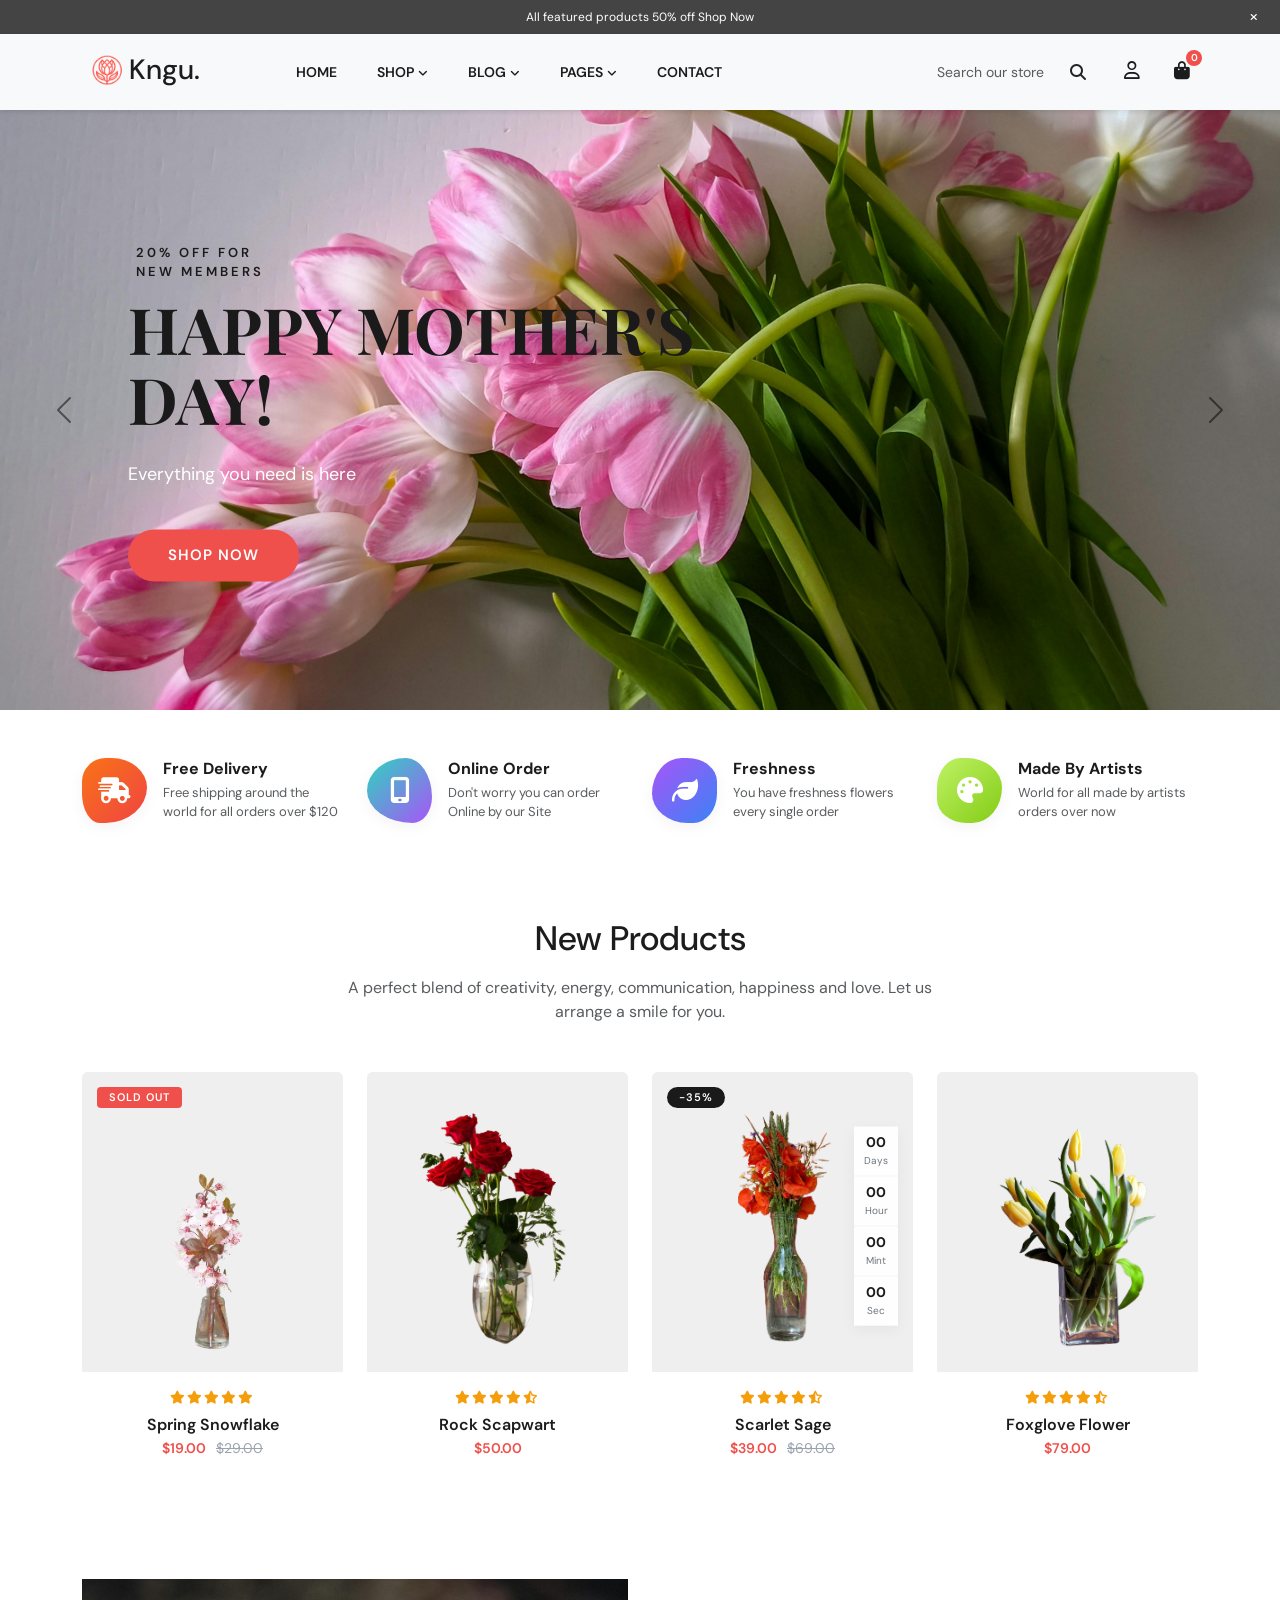
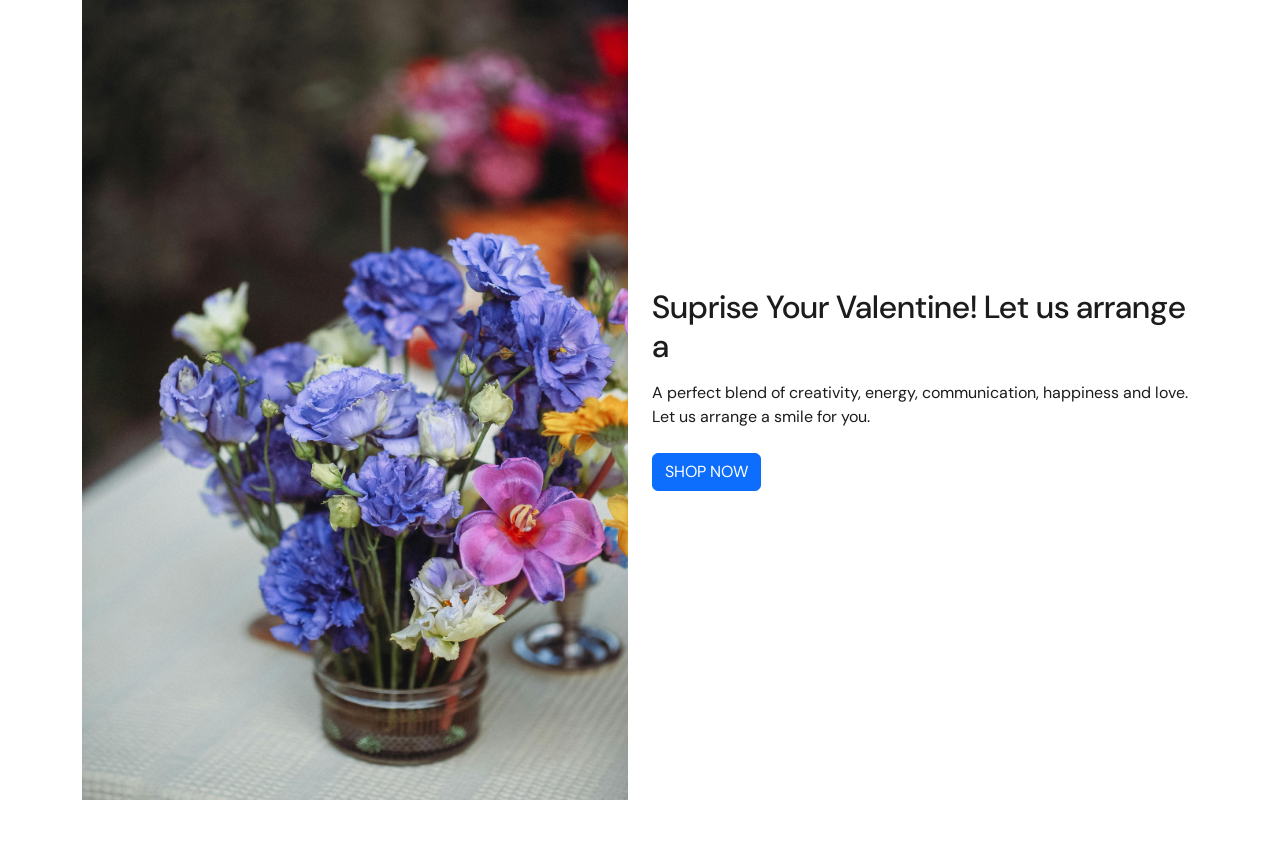
==== index.html @ f8b594eb "Initial commit - Web Dev Internship Task" ====
<!DOCTYPE html>
<html lang="en">
<head>
    <meta charset="UTF-8">
    <meta name="viewport" content="width=device-width, initial-scale=1.0">
    <title>KNGU - Flower Shop</title>
    <link rel="icon" href="images/logo.png" type="image/png"/>
    <link href="https://cdn.jsdelivr.net/npm/bootstrap@5.3.2/dist/css/bootstrap.min.css" rel="stylesheet"/>
    <link href="https://cdnjs.cloudflare.com/ajax/libs/font-awesome/6.5.0/css/all.min.css" rel="stylesheet"/>
    <link href="https://fonts.googleapis.com/css2?family=Playfair+Display:ital,wght@0,400;0,600;0,700;1,400&family=DM+Sans:wght@300;400;500&display=swap" rel="stylesheet"/>
    <link rel="stylesheet" href="style.css"/>
</head>
<body data-bs-spy="scroll" data-bs-target=".navbar" data-bs-offset="50">
    <div id="banner"  class="banner d-flex align-items-center justify-content-center position-relative px-4 py-2">
        <span class="text-white">All featured products 50% off Shop Now</span>
        <button type="button" id="closeBannerBtn" class="btn d-flex align-items-center justify-content-center p-0 position-absolute end-0 me-3 border-0 rounded-circle">
            <i class="fas fa-xmark text-white"></i>
        </button>
    </div>

    <nav class="navbar navbar-expand-lg navbar-light bg-light sticky-top">
        <div class="container">
            <a class="navbar-brand" href="#">
                <img src="images/logo.png" alt="Kngu Logo" class="d-inline-block align-text-center">
                Kngu.
            </a>
            <button type="button" class="navbar-toggler" data-bs-toggle="collapse" data-bs-target="#navbarNav" aria-controls="navbarNav" aria-expanded="false" aria-label="Toggle navigation">
                <span class="navbar-toggler-icon"></span>
            </button>
            <div class="collapse navbar-collapse" id="navbarNav">
                <ul class="navbar-nav ms-auto ms-lg-5 ps-lg-4 gap-4">
                    <li class="nav-item ">
                        <a class="nav-link active" href="#home">Home</a>
                    </li>
                    <li class="nav-item dropdown">
                        <a class="nav-link dropdown-toggle" data-bs-toggle="dropdown" href="#shop">Shop<i class="fas fa-angle-down ms-1"></i></a>
                        <ul class="dropdown-menu">
                            <li><a class="dropdown-item" href="#shop">All Products</a></li>
                            <li><a class="dropdown-item" href="#shop">New Arrivals</a></li>
                            <li><a class="dropdown-item" href="#shop">Bouquets</a></li>
                        </ul>
                    </li>
                    <li class="nav-item dropdown">
                        <a class="nav-link dropdown-toggle" data-bs-toggle="dropdown" href="#blog">Blog<i class="fas fa-angle-down ms-1"></i></a>
                        <ul class="dropdown-menu">
                            <li><a class="dropdown-item" href="#blog">All Posts</a></li>
                            <li><a class="dropdown-item" href="#blog">Old post</a></li>
                            <li><a class="dropdown-item" href="#blog">Featured Post</a></li>
                        </ul>
                    </li>
                    <li class="nav-item dropdown">
                        <a class="nav-link dropdown-toggle" data-bs-toggle="dropdown" href="#pages">Pages<i class="fas fa-angle-down ms-1"></i></a>
                        <ul class="dropdown-menu">
                            <li><a class="dropdown-item" href="#pages">All Pages</a></li>
                            <li><a class="dropdown-item" href="#pages">New Pages</a></li>
                            <li><a class="dropdown-item" href="#pages">Best Pages</a></li>
                        </ul>
                    </li>
                    <li class="nav-item">
                        <a class="nav-link" href="#contact">Contact</a>
                    </li>
                </ul>
          
                <ul class="navbar-nav ms-auto d-none d-lg-flex flex-row justify-content-end gap-2">
                    <div class="input-group search-bar">
                        <input type="text" class="form-control form-control-sm bg-light border-0" placeholder="Search our store" aria-label="Search our store" aria-describedby="searchButton">
                        <span class="input-group-text bg-none border-0" id="searchButton">
                            <i class="fas fa-search"></i>
                        </span>
                    </div>
                    <li class="nav-icon">
                        <a class="nav-link" href="#account"><i class="far fa-user"></i></a>
                    </li>
                    <li class="nav-icon">
                        <a class="nav-link" href="#cart"><i class="fas fa-shopping-bag"></i><span class="cart-badge">0</span></a>
                    </li>
                </ul>
            </div>
        </div>
    </nav>

    <section id="home" class="home-section">
        <div class="carousel slide carousel-fade carousel-dark" id="carousel" data-bs-ride="carousel" data-bs-interval="500">
            <div class="carousel-inner bg-dark">
                <div class="carousel-item active">
                    <img src="images/image 01.jpg" class="d-block w-100 carousel-img" alt="Home Image 1">
                    <div class="carousel-caption">
                        <span class="badge mb-2">20% off For <br> New Members</span>
                        <h5>HAPPY MOTHER'S DAY!</h5>
                        <p>Everything you need is here</p>
                        <a href="#shop" class="btn btn-primary">SHOP NOW</a>
                    </div>
                </div>
                <div class="carousel-item">
                    <img src="images/image 02.jpg" class="d-block w-100 carousel-img" alt="Home Image 2">
                    <div class="carousel-caption">
                        <span class="badge mb-2">20% off For <br> New Members</span>
                        <h5>HAPPY MOTHER'S DAY!</h5>
                        <p>Everything you need is here</p>
                        <a href="#shop" class="btn btn-primary">SHOP NOW</a>
                    </div>
                </div>
                <div class="carousel-item">
                    <img src="images/image 02.jpg" class="d-block w-100 carousel-img" alt="Home Image 3">
                    <div class="carousel-caption">
                        <span class="badge mb-2">20% off For <br> New Members</span>
                        <h5>HAPPY MOTHER'S DAY!</h5>
                        <p>Everything you need is here</p>
                        <a href="#shop" class="btn btn-primary">SHOP NOW</a>
                    </div>
                </div>
                <div class="carousel-item">
                    <img src="images/image 03.jpg" class="d-block w-100 carousel-img" alt="Home Image 4">
                    <div class="carousel-caption">
                        <span class="badge mb-2">20% off For <br> New Members</span>
                        <h5>HAPPY MOTHER'S DAY!</h5>
                        <p>Everything you need is here</p>
                        <a href="#shop" class="btn btn-primary">SHOP NOW</a>
                    </div>
                </div>

                <button class="carousel-control-prev" type="button" data-bs-target="#carousel" data-bs-slide="prev">
                    <span class="carousel-control-prev-icon"></span>
                </button>
                <button class="carousel-control-next" type="button" data-bs-target="#carousel" data-bs-slide="next">
                    <span class="carousel-control-next-icon"></span>
                </button>
            </div>
        </div>
    </section>

    <section class="feature bg-white">
        <div class="container py-5">
            <div class="row g-4">
                <div class="col-md-3 d-flex align-items-center gap-3">
                    <div class="feature-icon icon-1">
                        <i class="fa-solid fa-truck-fast"></i>
                    </div>
                    <div>
                        <h6 class="feature-title mb-1 fw-bold dark-text">Free Delivery</h6>
                        <p class="feature-description mb-0 text-muted" style="font-size: 13px;">Free shipping around the<br>world for all orders over $120</p>
                    </div>
                </div>

                <div class="col-md-3 d-flex align-items-center gap-3">
                    <div class="feature-icon icon-2">
                        <i class="fa-solid fa-mobile-screen-button"></i>
                    </div>
                    <div>
                        <h6 class="feature-title mb-1 fw-bold dark-text">Online Order</h6>
                        <p class="feature-description mb-0 text-muted" style="font-size: 13px;">Don't worry you can order<br>Online by our Site</p>
                    </div>
                </div>

                <div class="col-md-3 d-flex align-items-center gap-3">
                    <div class="feature-icon icon-3">
                        <i class="fa-solid fa-leaf"></i>
                    </div>
                    <div>
                        <h6 class="feature-title mb-1 fw-bold dark-text">Freshness</h6>
                        <p class="feature-description mb-0 text-muted" style="font-size: 13px;">You have freshness flowers<br>every single order</p>
                    </div>
                </div>

                <div class="col-md-3 d-flex align-items-center gap-3">
                    <div class="feature-icon icon-4">
                        <i class="fa-solid fa-palette"></i>
                    </div>
                    <div>
                        <h6 class="feature-title mb-1 fw-bold dark-text">Made By Artists</h6>
                        <p class="feature-description mb-0 text-muted" style="font-size: 13px;">World for all made by artists<br>orders over now</p>
                    </div>
                </div>
            </div>
        </div>
    </section>

    <section class="poducts bg-white">
        <div class="container py-5">
            <div class="text-center mb-5">
                <h2 class="product-title mb-3">New Products</h2>
                <p class="product-description mb-0 text-muted mx-auto">A perfect blend of creativity, energy, communication, happiness and love. Let us<br> arrange a smile for you.</p>
            </div>

            <div class="row g-4">
                <div class="col-sm-6 col-md-4 col-lg-3">
                    <div class="card product-card border-0">
                        <span class="badge product-badge">Sold Out</span>
                        <img src="images/product 01.png" class="card-img-top" alt="Product 1">
                        <div class="card-body p-3">
                            <div class="stars">
                                <i class="fas fa-star"></i><i class="fas fa-star"></i><i class="fas fa-star"></i><i class="fas fa-star"></i><i class="fas fa-star"></i>
                            </div>
                            <h5 class="card-title mb-1">Spring Snowflake</h5>
                            <p class="card-text mb-2 text-muted">$19.00<span class="old-price">$29.00</span></p>
                        </div>
                    </div>
                </div>

                <div class="col-sm-6 col-md-4 col-lg-3">
                    <div class="card product-card border-0">
                        <img src="images/product 02.png" class="card-img-top" alt="Product 2">
                        <div class="card-body p-3">
                            <div class="stars">
                                <i class="fas fa-star"></i><i class="fas fa-star"></i><i class="fas fa-star"></i><i class="fas fa-star"></i><i class="fas fa-star-half-alt"></i>
                            </div>
                            <h5 class="card-title mb-1">Rock Scapwart</h5>
                            <p class="card-text mb-2 text-muted">$50.00</p> 
                        </div>
                    </div>
                </div>

                <div class="col-sm-6 col-md-4 col-lg-3">
                    <div class="card product-card border-0">
                        <span class="badge product-badge pill-badge bg-dark">-35%</span>
                        <img src="images/product 03.png" class="card-img-top" alt="Product 3">
                        <div class="countdown-timer">
                            <div class="time-box">
                                <span class="time-val">00</span>
                                <span class="time-label">Days</span>
                            </div>
                            <div class="time-box">
                                <span class="time-val">00</span>
                                <span class="time-label">Hour</span>
                            </div>
                            <div class="time-box">
                                <span class="time-val">00</span>
                                <span class="time-label">mint</span>
                            </div>
                            <div class="time-box">
                                <span class="time-val">00</span>
                                <span class="time-label">Sec</span>
                            </div>
                        </div>
                        <div class="card-body p-3">
                            <div class="stars">
                                <i class="fas fa-star"></i><i class="fas fa-star"></i><i class="fas fa-star"></i><i class="fas fa-star"></i><i class="fas fa-star-half-alt"></i>
                            </div>
                            <h5 class="card-title mb-1">Scarlet Sage</h5>
                            <p class="card-text mb-2 text-muted">$39.00<span class="old-price">$69.00</span></p> 
                        </div>
                    </div>
                </div>

                <div class="col-sm-6 col-md-4 col-lg-3">
                    <div class="card product-card border-0">
                        <img src="images/product 04 .png" class="card-img-top" alt="Product 2">
                        <div class="card-body p-3">
                            <div class="stars">
                                <i class="fas fa-star"></i><i class="fas fa-star"></i><i class="fas fa-star"></i><i class="fas fa-star"></i><i class="fas fa-star-half-alt"></i>
                            </div>
                            <h5 class="card-title mb-1">Foxglove Flower</h5>
                            <p class="card-text mb-2 text-muted">$79.00</p> 
                        </div>
                    </div>
                </div>
            </div>
        </div>
    </section>

    <section class="about">
        <div class="container py-5">
            <div class="row align-items-center g-4">
                <div class="col-md-6">
                    <img src="images/about image.jpg" alt="About Us" class="img-fluid about-img">
                </div>
                <div class="col-md-6">
                    <h2 class="about-title mb-3">Suprise Your Valentine! Let us arrange<br>a</h2>
                    <p class="about-description mb-4">A perfect blend of creativity, energy, communication, happiness and love. Let us arrange a smile for you.</p>
                    <a href="#shop" class="btn btn-primary">SHOP NOW</a>
                </div>
            </div>
        </div>
    </section>

    <script src="https://cdn.jsdelivr.net/npm/bootstrap@5.3.8/dist/js/bootstrap.bundle.min.js"></script>
    <script src="script.js"></script>
</body>
</html>
---- style.css ----
:root {
    --bg-primary: #1c1c1c;
    --bg-secondary: #444444;
    --bg-light: #ffffff;
    --primary-color: #F0504B; 
    --section-bg: #faf9f6;
    --dark-text: #1c1c1c;
    --white-text: #ffffff;
    --muted-text: #6c757d;
    --gold: #ffc107;
}

* { 
    box-sizing: border-box; 
    margin: 0; 
    padding: 0; 
}
    
body { 
    font-family: 'DM Sans', sans-serif;
    color: var(--bg-primary);
}

.banner {
    background-color: var(--bg-secondary);
}

.banner span {
    font-size: 12px;
}

.banner button {
    background-color: transparent;
    font-size: 10px;
    font-weight: 500;
    width: 20px;
    height: 20px;
    border-radius: 50%;
    display: flex;
    align-items: center;
    justify-content: center;
}

.banner button:hover {
    background: rgba(255, 255, 255, 0.28) !important;
}

nav {
    box-shadow: 0 2px 4px rgba(0, 0, 0, 0.1);
}

.navbar-brand {
    font-size: 28px;
    font-weight: 500;
    color: var(--dark);
}

.navbar-brand img {
    height: 50px;
    width: 50px;
    margin-right: -10px;
}
.navbar-nav .nav-link {
    font-size: 14px;
    font-weight: 600;
    color: var(--dark);
    text-transform: uppercase;
}

.nav-item i {
    font-size: 11px;
}

.dropdown-toggle::after {
    display: none !important;
}
.dropdown-menu {
    border: none;
    border-radius: 5px;
    box-shadow: 0 4px 8px rgba(0, 0, 0, 0.1);
    padding: 10px 0;
}
.dropdown-item {
    font-size: 13px;
    font-weight: 500;
    color: var(--dark-text);
    padding: 8px 20px;
    transition: all 0.3s;
}
.dropdown-item:hover {
    color: var(--primary-color);
    background-color: transparent;
    padding-left: 25px;
}

.nav-icon a {
    color: var(--dark-text);
    margin-left: 10px;
    position: relative;
    text-decoration: none;
}

.nav-icon i {
    font-size: 18px;
}

.cart-badge {
    position: absolute;
    top: -4px;
    right: -4px;
    background-color: var(--primary-color);
    color: white;
    border-radius: 50%;
    width: 16px;
    height: 16px;
    font-size: 10px;
    display: flex;
    align-items: center;
    justify-content: center;
}

.search-box {
    position: relative;

}
.input-group .form-control {
    font-size: 14px;
    width: 130px;
    border: 1px solid var(--bg-secondary);
    border-radius: 20px;
    transition: all 0.3s;
}

/*Home Section*/
.carousel-img {
    height: 600px;       
    object-fit: cover;   
}

.carousel-caption {
    top: 50%;
    left: 10%;
    right: auto;
    transform: translateY(-50%);
    bottom: auto;
    width: 90%;
    max-width: 650px;
    text-align: left;
    background: transparent;
    backdrop-filter: none;
    border: none;
    animation: fadeInUp 0.8s ease-out forwards;
}

.carousel-caption .badge {
    background-color: transparent !important;
    color: #1a1a1a !important;
    font-size: 13px;
    letter-spacing: 3px;
    text-transform: uppercase;
    font-weight: 600;
    margin-bottom: 25px;
    box-shadow: none;
    line-height: 1.5;
    text-align: left;
    display: inline-block;
}

.carousel-caption h5 {
    font-family: 'Playfair Display', serif;
    font-size: 64px;
    font-weight: 700;
    color: #1a1a1a;
    margin: 0 0 25px;
    text-shadow: none;
    padding: 0;
    line-height: 1.1;
    text-transform: uppercase;
}

.carousel-caption p {
    font-size: 18px;
    font-weight: 400;
    color: var(--white-text);
    margin-bottom: 40px;
    line-height: 1.6;
    text-shadow: none;
}

.carousel-caption .btn-primary {
    background-color: var(--primary-color);
    border: none;
    padding: 15px 40px;
    font-size: 15px;
    font-weight: 600;
    border-radius: 50px;
    text-transform: uppercase;
    letter-spacing: 1px;
    transition: all 0.3s ease;
    box-shadow: none;
}

.carousel-caption .btn-primary:hover {
    background-color: #d9443f;
    transform: translateY(-2px);
    box-shadow: 0 8px 20px rgba(240, 80, 75, 0.3);
}

.carousel-control-prev, .carousel-control-next {
    width: 10%;
}

/*Features Section*/
.feature-icon {
    width: 65px;
    height: 65px;
    min-width: 65px;   
    display: flex;
    align-items: center;
    justify-content: center;
    transition: all 0.3s ease;
    box-shadow: 0 4px 15px rgba(0, 0, 0, 0.05);
}

.feature-icon i {
    font-size: 26px;
    color: white;
    z-index: 2;
}

.icon-1 { background: linear-gradient(135deg, #f97316, #ef4444); border-radius: 40% 60% 70% 30% / 40% 50% 60% 50%; }
.icon-2 { background: linear-gradient(135deg, #2dd4bf, #a855f7); border-radius: 60% 40% 30% 70% / 50% 60% 40% 50%; }
.icon-3 { background: linear-gradient(135deg, #a855f7, #3b82f6); border-radius: 50% 50% 40% 60% / 60% 40% 50% 50%; }
.icon-4 { background: linear-gradient(135deg, #bef264, #84cc16); border-radius: 40% 60% 50% 50% / 50% 50% 60% 40%; }

.feature-title {
    font-size: 16px;
}

/*Products Section*/
.products {
    background-color: var(--section-bg);
    padding: 60px 0;
}

.product-title {
    font-size: 34px;
    font-weight: 500;
    color: var(--dark-text);
    text-align: center;
}

.product-description {
    font-size: 16px;
    color: var(--muted-text);
    text-align: center;
    margin-bottom: 40px;
}

.product-card {
    background-color: #efefef;
    border: none;
    overflow: hidden;
    position: relative;
    cursor: pointer;
}

.product-badge {
    position: absolute;
    top: 15px;
    left: 15px;
    background-color: var(--primary-color);
    color: white;
    font-size: 11px;
    font-weight: 600;
    padding: 5px 12px;
    border-radius: 4px;
    text-transform: uppercase;
    letter-spacing: 1px;
    z-index: 10;
}

.product-card .card-img-top {
    height: 300px;
    object-fit: contain;
    padding: 20px;
    transition: transform 0.5s ease;
    background-color: #efefef;
}

.product-card .card-body {
    background-color: #ffffff;
    z-index: 2;
    position: relative;
    text-align: center;
}

.card-title {
    font-size: 16px;
    font-weight: 600;
    color: var(--dark-text);
}

.stars {
    font-size: 13px;
    margin-bottom: 8px;
}

.stars .fa-star, .stars .fa-star-half-alt {
    color: #f59e0b;
    margin-right: 2px;
}

.card-text {
    font-size: 14px;
    font-weight: 600;
    color: var(--primary-color) !important;
}

.old-price {
    font-size: 14px;
    color: #9ca3af;
    text-decoration: line-through;
    margin-left: 10px;
    font-weight: 400;
}

.countdown-timer {
    position: absolute;
    right: 15px;
    top: 40%;
    transform: translateY(-50%);
    background: rgba(255, 255, 255, 0.95);
    display: flex;
    flex-direction: column;
    box-shadow: 0 4px 15px rgba(0,0,0,0.05);
    z-index: 10;
    margin-top: -10px;
}

.time-box {
    padding: 8px 10px;
    text-align: center;
    border-bottom: 1px solid #f5f5f5;
}

.time-box:last-child {
    border-bottom: none;
}

.time-val {
    display: block;
    font-size: 14px;
    font-weight: 700;
    color: var(--dark-text);
    line-height: 1;
    margin-bottom: 4px;
}

.time-label {
    display: block;
    font-size: 10px;
    color: var(--muted-text);
    text-transform: capitalize;
}

.product-badge.pill-badge {
    border-radius: 20px;
}

.product-badge.bg-dark {
    background-color: #1a1a1a !important;
    color: #ffffff;
}
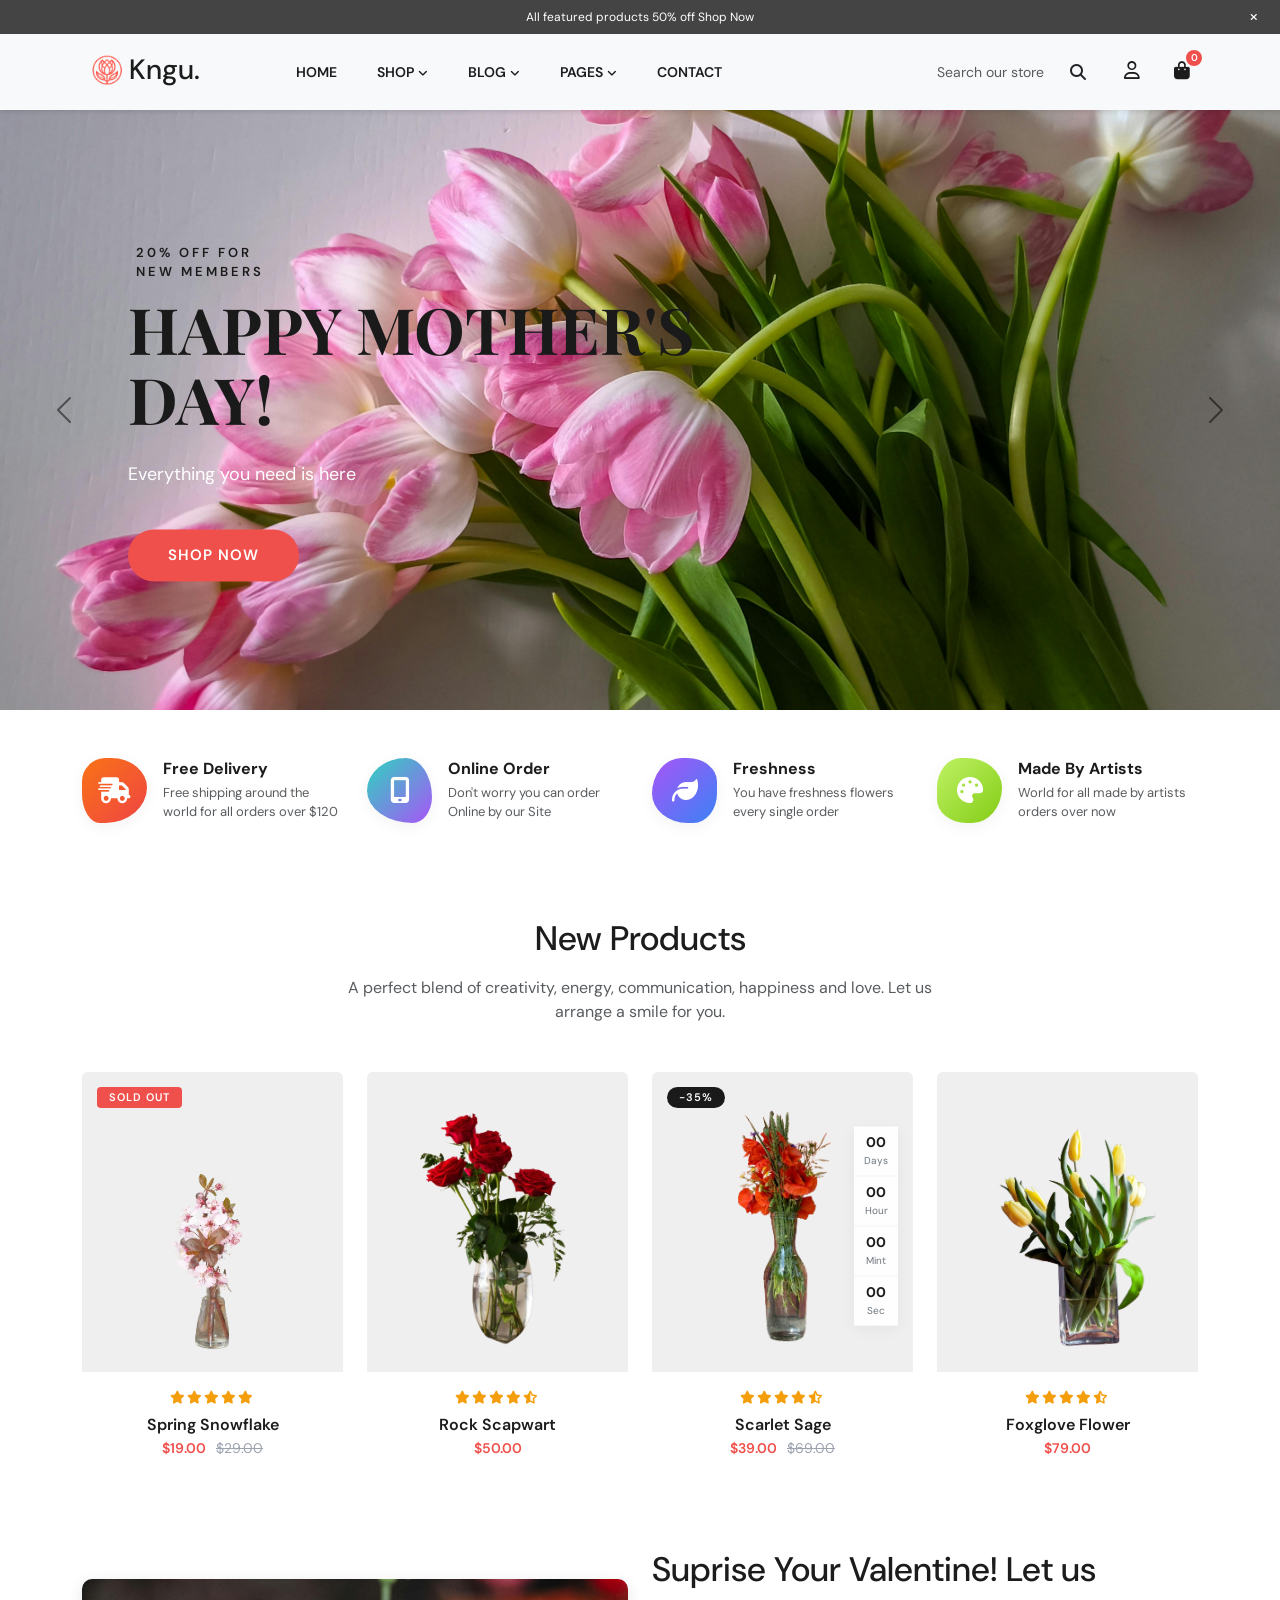
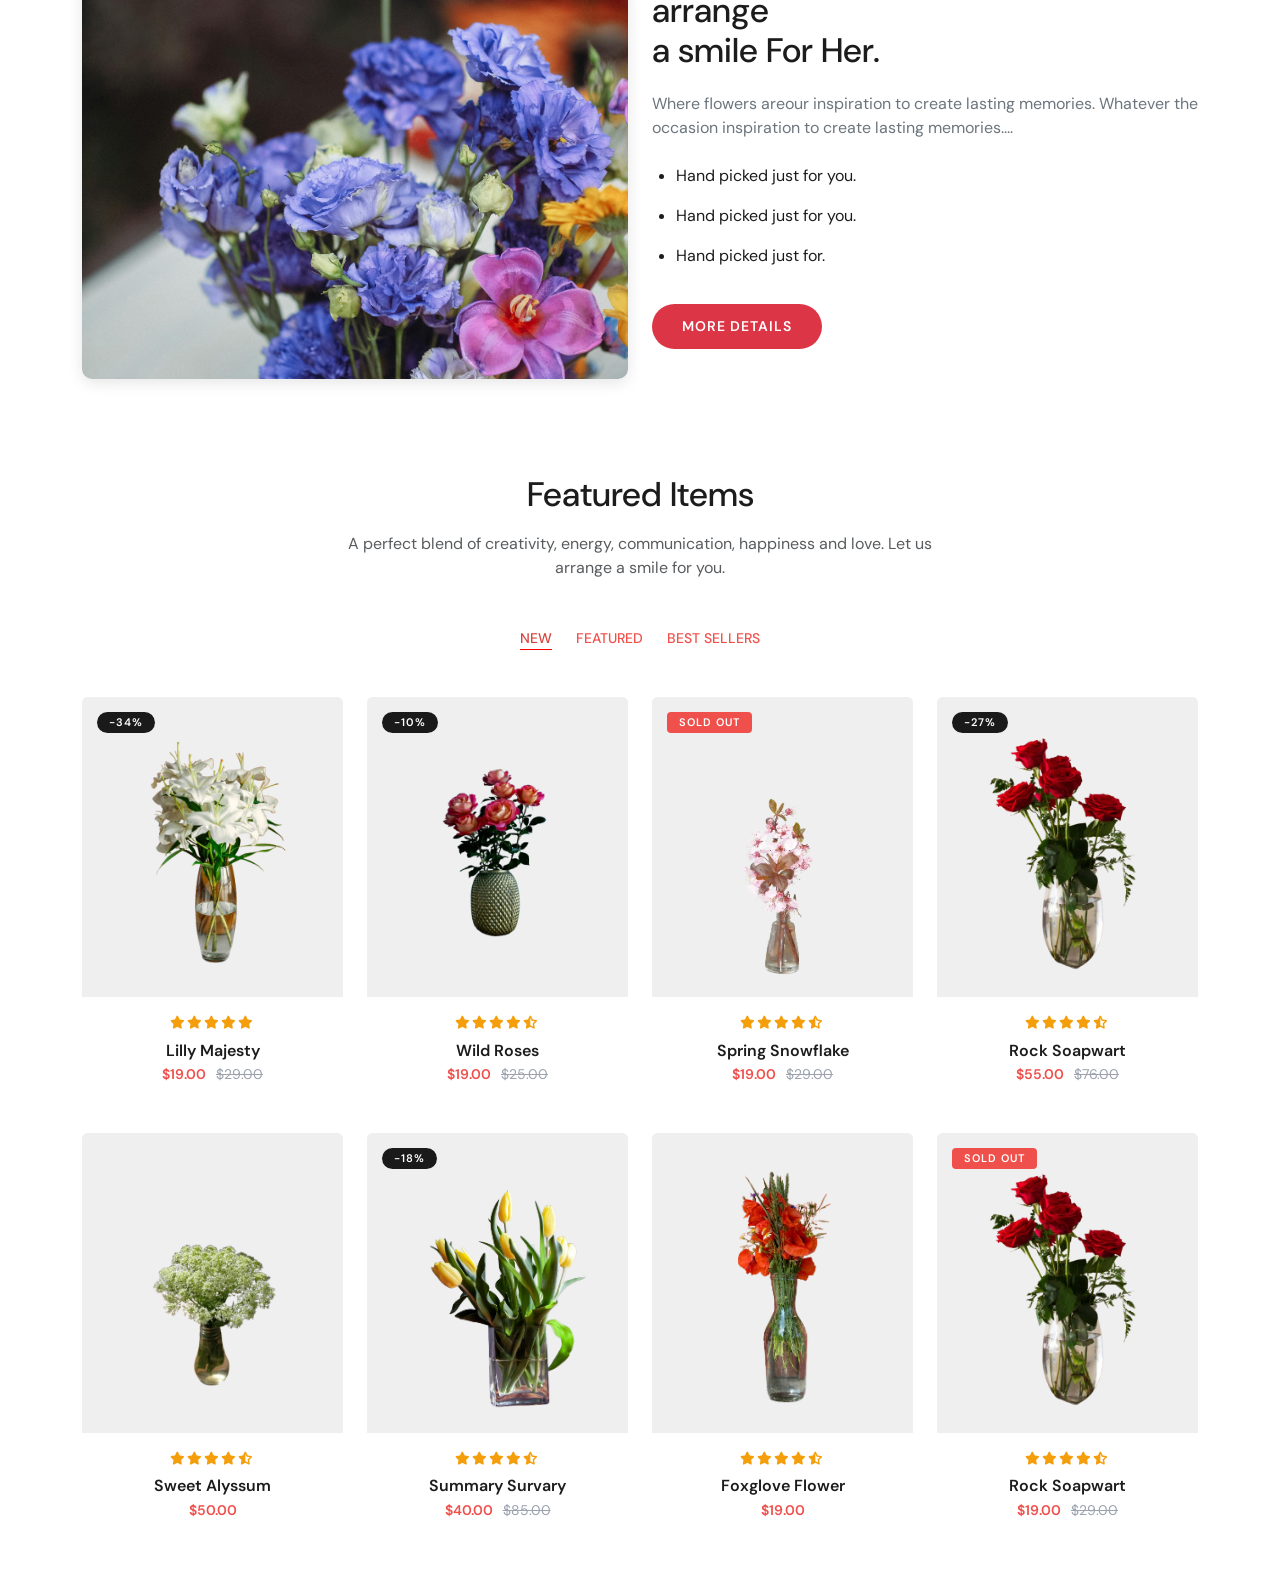
==== commit 2b6e38ad: "Adding about and featured sections" ====
--- a/index.html
+++ b/index.html
@@ -244,7 +244,7 @@
 
                 <div class="col-sm-6 col-md-4 col-lg-3">
                     <div class="card product-card border-0">
-                        <img src="images/product 04 .png" class="card-img-top" alt="Product 2">
+                        <img src="images/product 04.png" class="card-img-top" alt="Product 2">
                         <div class="card-body p-3">
                             <div class="stars">
                                 <i class="fas fa-star"></i><i class="fas fa-star"></i><i class="fas fa-star"></i><i class="fas fa-star"></i><i class="fas fa-star-half-alt"></i>
@@ -265,13 +265,153 @@
                     <img src="images/about image.jpg" alt="About Us" class="img-fluid about-img">
                 </div>
                 <div class="col-md-6">
-                    <h2 class="about-title mb-3">Suprise Your Valentine! Let us arrange<br>a</h2>
-                    <p class="about-description mb-4">A perfect blend of creativity, energy, communication, happiness and love. Let us arrange a smile for you.</p>
-                    <a href="#shop" class="btn btn-primary">SHOP NOW</a>
+                    <h2 class="about-title mb-3">Suprise Your Valentine! Let us arrange<br>a smile For Her.</h2>
+                    <p class="about-description mb-4">Where flowers areour inspiration to create lasting memories. Whatever the<br>occasion inspiration to create lasting memories....</p>
+                    <div class="points">
+                        <ul class="show-dots ps-4">
+                            <li class="mb-3">
+                                <span>Hand picked just for you.</span>
+                            </li>
+                            <li class="mb-3">
+                                <span>Hand picked just for you.</span>
+                            </li>
+                            <li class="mb-3">
+                                <span>Hand picked just for.</span>
+                            </li>
+                        </ul>
+                    </div>
+                    <a href="#shop" class="about-btn btn btn-danger">More Details</a>
                 </div>
             </div>
         </div>
     </section>
+
+    <section class="poducts bg-white">
+        <div class="container py-5">
+            <div class="text-center mb-5">
+                <h2 class="product-title mb-3">Featured Items</h2>
+                <p class="product-description mb-0 text-muted mx-auto">A perfect blend of creativity, energy, communication, happiness and love. Let us<br> arrange a smile for you.</p>
+            </div>
+            <div class="features-link d-flex justify-content-center mb-5 gap-4">
+                <a href="#new" class="text-decoration-none active">New</a>
+                <a href="#featured" class="text-decoration-none">Featured</a>
+                <a href="#best-sellers" class="text-decoration-none">Best Sellers</a>
+            </div>
+
+            <div class="row g-4">
+                <div class="col-sm-6 col-md-4 col-lg-3">
+                    <div class="card product-card border-0">
+                        <span class="badge product-badge pill-badge bg-dark">-34%</span>
+                        <img src="images/features 01.png" class="card-img-top" alt="Product 1">
+                        <div class="card-body p-3">
+                            <div class="stars">
+                                <i class="fas fa-star"></i><i class="fas fa-star"></i><i class="fas fa-star"></i><i class="fas fa-star"></i><i class="fas fa-star"></i>
+                            </div>
+                            <h5 class="card-title mb-1">Lilly Majesty</h5>
+                            <p class="card-text mb-2 text-muted">$19.00<span class="old-price">$29.00</span></p>
+                        </div>
+                    </div>
+                </div>
+
+                <div class="col-sm-6 col-md-4 col-lg-3">
+                    <div class="card product-card border-0">
+                        <span class="badge product-badge pill-badge bg-dark">-10%</span>
+                        <img src="images/features 02.png" class="card-img-top" alt="Product 2">
+                        <div class="card-body p-3">
+                            <div class="stars">
+                                <i class="fas fa-star"></i><i class="fas fa-star"></i><i class="fas fa-star"></i><i class="fas fa-star"></i><i class="fas fa-star-half-alt"></i>
+                            </div>
+                            <h5 class="card-title mb-1">Wild Roses</h5>
+                            <p class="card-text mb-2 text-muted">$19.00<span class="old-price">$25.00</span></p> 
+                        </div>
+                    </div>
+                </div>
+
+                <div class="col-sm-6 col-md-4 col-lg-3">
+                    <div class="card product-card border-0">
+                        <span class="badge product-badge">Sold Out</span>
+                        <img src="images/product 01.png" class="card-img-top" alt="Product 3">
+                        <div class="card-body p-3">
+                            <div class="stars">
+                                <i class="fas fa-star"></i><i class="fas fa-star"></i><i class="fas fa-star"></i><i class="fas fa-star"></i><i class="fas fa-star-half-alt"></i>
+                            </div>
+                            <h5 class="card-title mb-1">Spring Snowflake</h5>
+                            <p class="card-text mb-2 text-muted">$19.00<span class="old-price">$29.00</span></p> 
+                        </div>
+                    </div>
+                </div>
+
+                <div class="col-sm-6 col-md-4 col-lg-3">
+                    <div class="card product-card border-0">
+                        <span class="badge product-badge pill-badge bg-dark">-27%</span>
+                        <img src="images/product 02.png" class="card-img-top" alt="Product 2">
+                        <div class="card-body p-3">
+                            <div class="stars">
+                                <i class="fas fa-star"></i><i class="fas fa-star"></i><i class="fas fa-star"></i><i class="fas fa-star"></i><i class="fas fa-star-half-alt"></i>
+                            </div>
+                            <h5 class="card-title mb-1">Rock Soapwart</h5>
+                            <p class="card-text mb-2 text-muted">$55.00<span class="old-price">$76.00</span></p> 
+                        </div>
+                    </div>
+                </div>
+
+                <div class="col-sm-6 col-md-4 col-lg-3">
+                    <div class="card product-card border-0">
+                        <img src="images/features 03.png" class="card-img-top" alt="Product 2">
+                        <div class="card-body p-3">
+                            <div class="stars">
+                                <i class="fas fa-star"></i><i class="fas fa-star"></i><i class="fas fa-star"></i><i class="fas fa-star"></i><i class="fas fa-star-half-alt"></i>
+                            </div>
+                            <h5 class="card-title mb-1">Sweet Alyssum</h5>
+                            <p class="card-text mb-2 text-muted">$50.00</p> 
+                        </div>
+                    </div>
+                </div>
+
+                <div class="col-sm-6 col-md-4 col-lg-3">
+                    <div class="card product-card border-0">
+                        <span class="badge product-badge pill-badge bg-dark">-18%</span>
+                        <img src="images/product 04.png" class="card-img-top" alt="Product 2">
+                        <div class="card-body p-3">
+                            <div class="stars">
+                                <i class="fas fa-star"></i><i class="fas fa-star"></i><i class="fas fa-star"></i><i class="fas fa-star"></i><i class="fas fa-star-half-alt"></i>
+                            </div>
+                            <h5 class="card-title mb-1">Summary Survary</h5>
+                            <p class="card-text mb-2 text-muted">$40.00<span class="old-price">$85.00</span></p> 
+                        </div>
+                    </div>
+                </div>
+
+                <div class="col-sm-6 col-md-4 col-lg-3">
+                    <div class="card product-card border-0">
+                        <img src="images/product 03.png" class="card-img-top" alt="Product 2">
+                        <div class="card-body p-3">
+                            <div class="stars">
+                                <i class="fas fa-star"></i><i class="fas fa-star"></i><i class="fas fa-star"></i><i class="fas fa-star"></i><i class="fas fa-star-half-alt"></i>
+                            </div>
+                            <h5 class="card-title mb-1">Foxglove Flower</h5>
+                            <p class="card-text mb-2 text-muted">$19.00</p> 
+                        </div>
+                    </div>
+                </div>
+
+                <div class="col-sm-6 col-md-4 col-lg-3">
+                    <div class="card product-card border-0">
+                        <span class="badge product-badge">Sold Out</span>
+                        <img src="images/product 02.png" class="card-img-top" alt="Product 2">
+                        <div class="card-body p-3">
+                            <div class="stars">
+                                <i class="fas fa-star"></i><i class="fas fa-star"></i><i class="fas fa-star"></i><i class="fas fa-star"></i><i class="fas fa-star-half-alt"></i>
+                            </div>
+                            <h5 class="card-title mb-1">Rock Soapwart</h5>
+                            <p class="card-text mb-2 text-muted">$19.00<span class="old-price">$29.00</span></p> 
+                        </div>
+                    </div>
+                </div>
+            </div>
+        </div>
+    </section>
+
 
     <script src="https://cdn.jsdelivr.net/npm/bootstrap@5.3.8/dist/js/bootstrap.bundle.min.js"></script>
     <script src="script.js"></script>
--- a/style.css
+++ b/style.css
@@ -372,3 +372,67 @@
     background-color: #1a1a1a !important;
     color: #ffffff;
 }
+
+/*about us section*/
+.about-section {
+    background-color: var(--section-bg);
+    padding: 60px 0;
+}
+
+.about-title {
+    font-size: 34px;
+    font-weight: 500;
+    color: var(--dark-text);
+    text-align: left;
+    margin-top: -40px;
+}
+
+.about-description {
+    font-size: 16px;
+    color: var(--muted-text);
+    text-align: left;
+    margin: 20px 0px 40px 0;
+}
+
+.about-img {
+    height: 400px;
+    width: 600px;
+    object-fit: cover;
+    border-radius: 10px;
+    box-shadow: 0 4px 15px rgba(0,0,0,0.1);
+}
+
+.show-dots {
+    list-style-type: disc !important; 
+}
+
+.about-btn {
+    border: none;
+    padding: 12px 30px;
+    margin: 20px 0;
+    font-size: 14px;
+    font-weight: 600;
+    border-radius: 50px;
+    text-transform: uppercase;
+    letter-spacing: 1px;
+    transition: all 0.3s ease;
+    color: #ffffff !important;
+}
+
+/*Featured Section*/
+.features-link a {
+    color: var(--primary-color);
+    font-size: 14px;
+    transition: all 0.3s ease;
+    text-transform: uppercase;
+    text-decoration: none;
+    font-weight: 500;
+}
+
+.features-link a.active,
+.features-link a:hover {
+    color: #d9443f;
+    text-decoration: underline !important;
+    text-decoration-color: red !important;
+    text-underline-offset: 6px;
+}
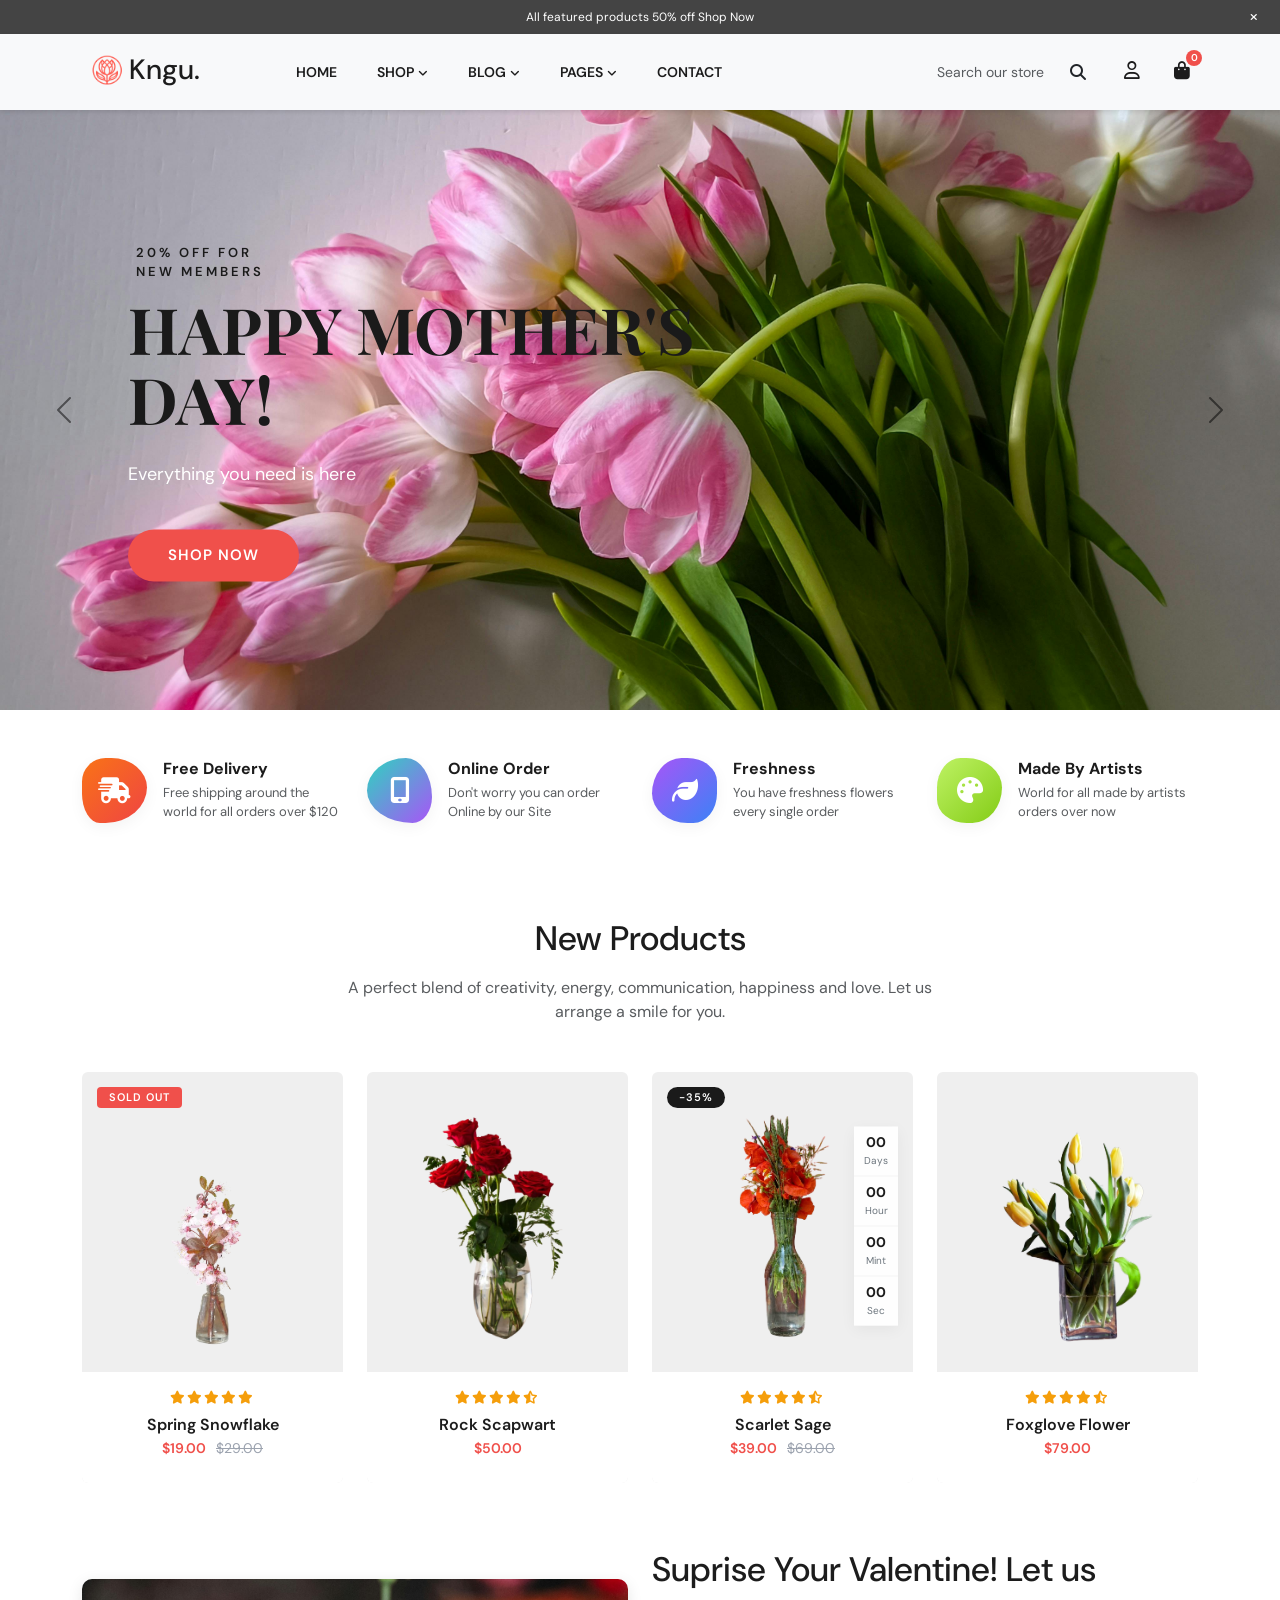
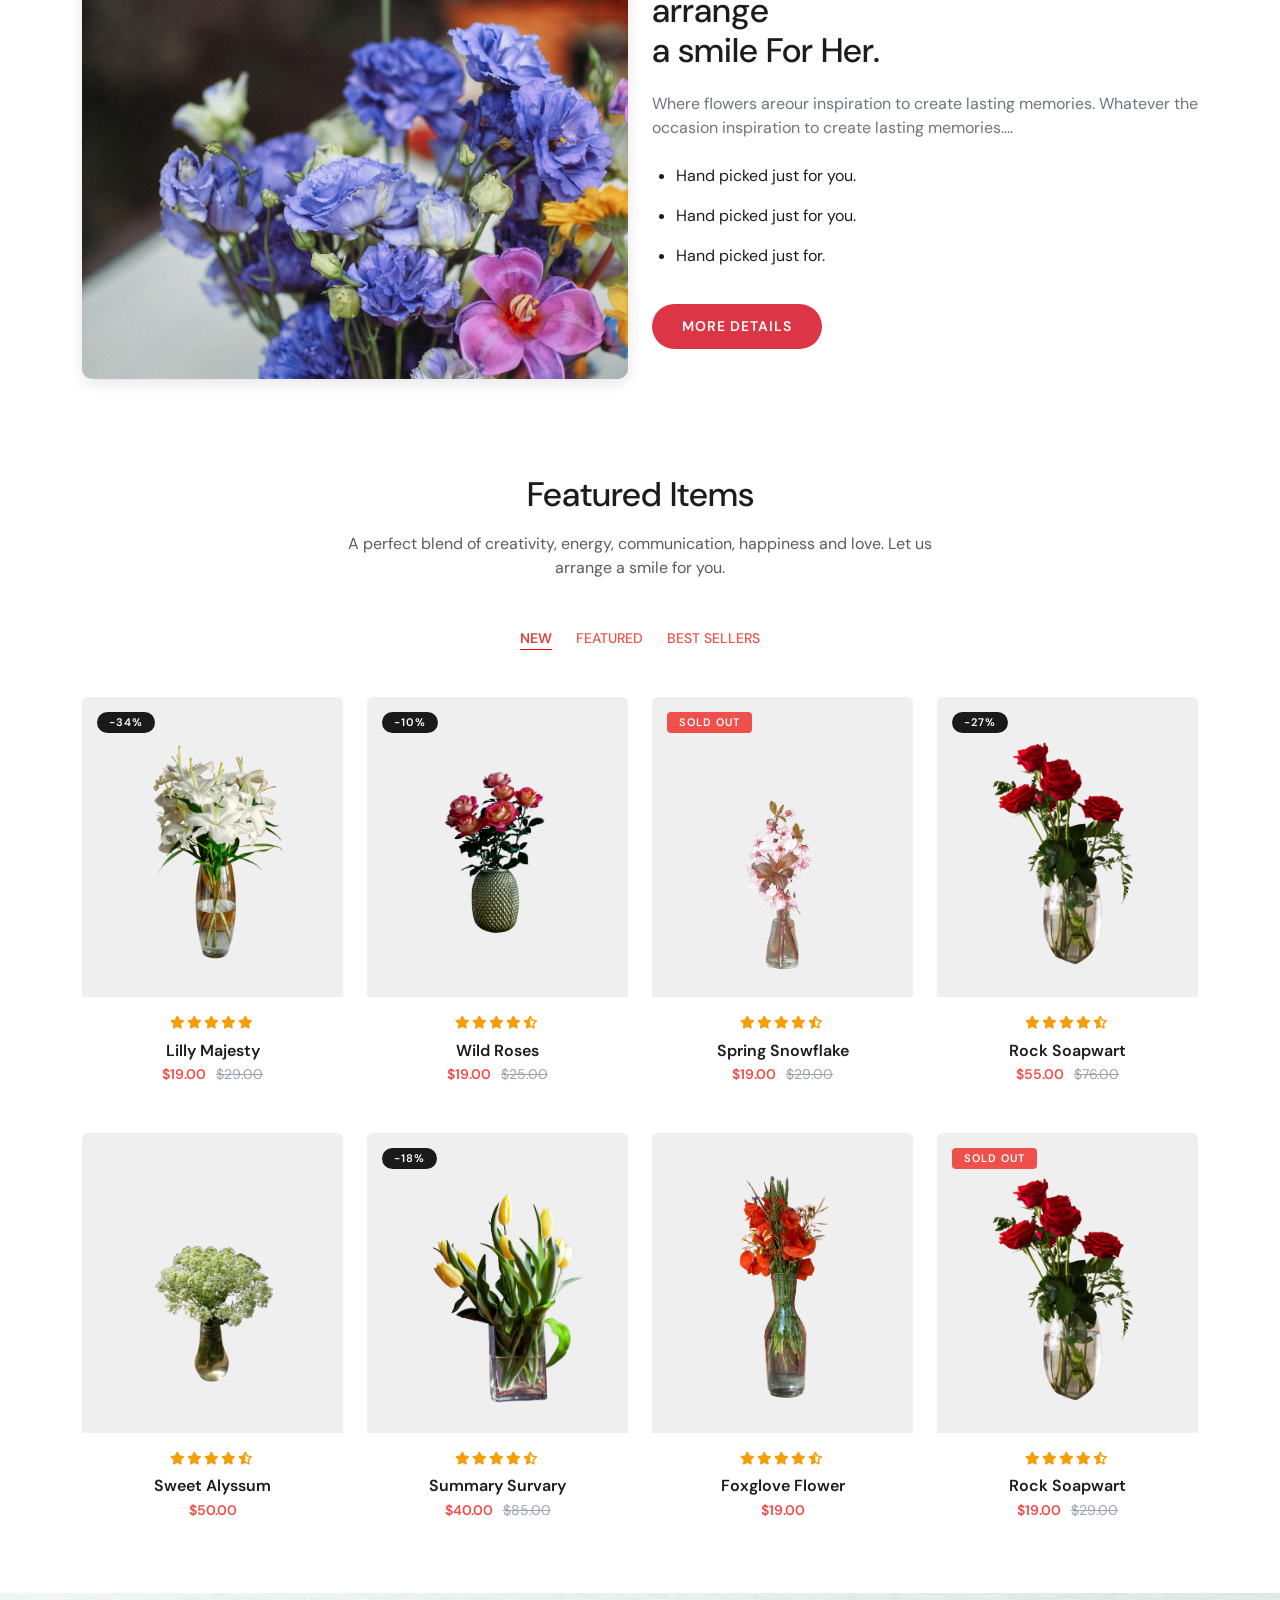
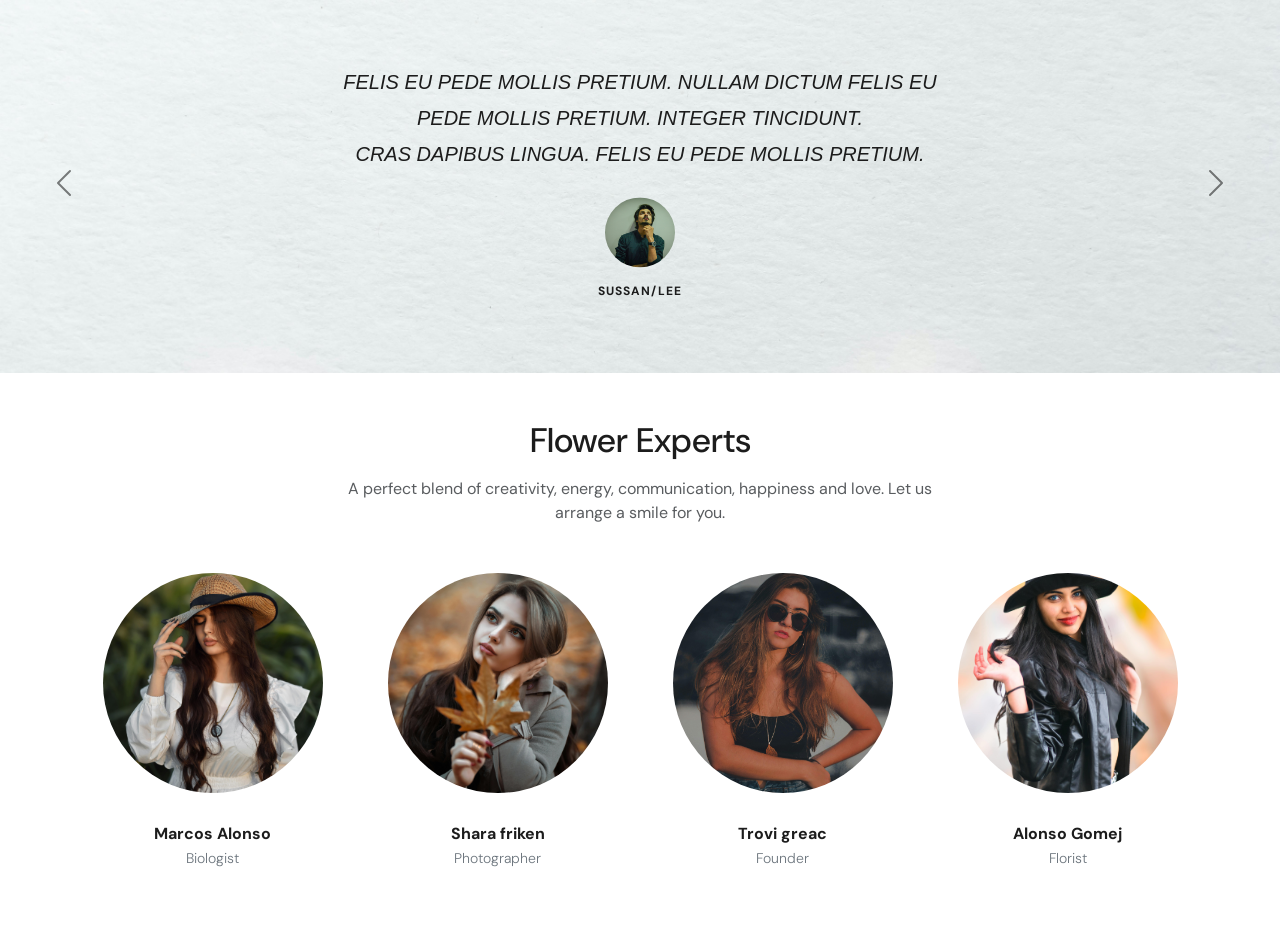
==== commit 365deeac: "Adding testmonials and expert sections to the website" ====
--- a/index.html
+++ b/index.html
@@ -101,15 +101,6 @@
                     </div>
                 </div>
                 <div class="carousel-item">
-                    <img src="images/image 02.jpg" class="d-block w-100 carousel-img" alt="Home Image 3">
-                    <div class="carousel-caption">
-                        <span class="badge mb-2">20% off For <br> New Members</span>
-                        <h5>HAPPY MOTHER'S DAY!</h5>
-                        <p>Everything you need is here</p>
-                        <a href="#shop" class="btn btn-primary">SHOP NOW</a>
-                    </div>
-                </div>
-                <div class="carousel-item">
                     <img src="images/image 03.jpg" class="d-block w-100 carousel-img" alt="Home Image 4">
                     <div class="carousel-caption">
                         <span class="badge mb-2">20% off For <br> New Members</span>
@@ -412,6 +403,87 @@
         </div>
     </section>
 
+    <section class="testimonials">
+        <div class="container-fluid p-0">
+            <div class="carousel slide carousel-fade carousel-dark" id="testimonialCarousel" data-bs-ride="carousel" data-bs-interval="3000">
+                <div class="carousel-inner bg-dark">
+                    <div class="carousel-item active">
+                        <img src="images/bg 02.jpg" class="d-block w-100 carousel-img" alt="Home Image 1">
+                        <div class="carousel-caption">
+                            <h5>Felis eu pede mollis pretium. Nullam dictum felis eu pede mollis pretium. Integer tincidunt.<br>
+                            Cras dapibus lingua. felis eu pede mollis pretium.</h5>
+                            <img src="images/profile 01.jpg" alt="Customer 1" class="testimonial-img rounded-circle">
+                            <p>Torvil/Coo</p>
+                        </div>
+                    </div>
+                    <div class="carousel-item">
+                        <img src="images/tulip bg 02.jpg" class="d-block w-100 carousel-img" alt="Home Image 2">
+                        <div class="carousel-caption">
+                            <h5>Felis eu pede mollis pretium. Nullam dictum felis eu pede mollis pretium. Integer tincidunt.<br>
+                            Cras dapibus lingua. felis eu pede mollis pretium.</h5>
+                            <img src="images/profile 02.jpg" alt="Customer 2" class="testimonial-img rounded-circle">
+                            <p>Sussan/Lee</p>
+                        </div>
+                    </div>
+
+                    <button class="carousel-control-prev" type="button" data-bs-target="#testimonialCarousel" data-bs-slide="prev">
+                        <span class="carousel-control-prev-icon"></span>
+                    </button>
+                    <button class="carousel-control-next" type="button" data-bs-target="#testimonialCarousel" data-bs-slide="next">
+                        <span class="carousel-control-next-icon"></span>
+                    </button>
+                </div>
+            </div>
+        </div>
+    </section>
+
+    <section class="experts bg-white">
+        <div class="container py-5">
+            <div class="text-center mb-5">
+                <h2 class="product-title mb-3">Flower Experts</h2>
+                <p class="product-description mb-0 text-muted mx-auto">A perfect blend of creativity, energy, communication, happiness and love. Let us<br> arrange a smile for you.</p>
+            </div>
+
+            <div class="row g-4">
+                <div class="col-sm-6 col-md-4 col-lg-3">
+                    <div class="ex-card expert-card border-0 text-center">
+                        <img src="images/expert 01.jpg" class="card-img-top rounded-circle mx-auto" alt="Expert 1">
+                        <div class="card-body p-3">
+                            <h5 class="card-title mb-1">Marcos Alonso</h5>
+                            <p class="card-text mb-2 text-muted">Biologist</p>
+                        </div>
+                    </div>
+                </div>
+                <div class="col-sm-6 col-md-4 col-lg-3">
+                    <div class="expert-card border-0 text-center">
+                        <img src="images/expert 02.jpg" class="card-img-top rounded-circle mx-auto" alt="Expert 2">
+                        <div class="card-body p-3">
+                            <h5 class="card-title mb-1">Shara friken</h5>
+                            <p class="card-text mb-2 text-muted">Photographer</p>
+                        </div>
+                    </div>
+                </div>
+                <div class="col-sm-6 col-md-4 col-lg-3">
+                    <div class="expert-card border-0 text-center">
+                        <img src="images/expert 03.jpg" class="card-img-top rounded-circle mx-auto" alt="Expert 3">
+                        <div class="card-body p-3">
+                            <h5 class="card-title mb-1">Trovi greac</h5>   
+                            <p class="card-text mb-2 text-muted">Founder</p>
+                        </div>
+                    </div>
+                </div>
+                <div class="col-sm-6 col-md-4 col-lg-3">
+                    <div class="expert-card border-0 text-center">
+                        <img src="images/expert 04.jpg" class="card-img-top rounded-circle mx-auto" alt="Expert 4">
+                        <div class="card-body p-3">
+                            <h5 class="card-title mb-1">Alonso Gomej</h5>
+                            <p class="card-text mb-2 text-muted">Florist</p>
+                        </div>
+                    </div>
+                </div>
+            </div>
+        </div>
+    </section>
 
     <script src="https://cdn.jsdelivr.net/npm/bootstrap@5.3.8/dist/js/bootstrap.bundle.min.js"></script>
     <script src="script.js"></script>
--- a/style.css
+++ b/style.css
@@ -281,11 +281,12 @@
 }
 
 .product-card .card-img-top {
+    width: 100%;
     height: 300px;
     object-fit: contain;
-    padding: 20px;
+    padding: 25px;
+    margin: 0 auto;
     transition: transform 0.5s ease;
-    background-color: #efefef;
 }
 
 .product-card .card-body {
@@ -435,4 +436,74 @@
     text-decoration: underline !important;
     text-decoration-color: red !important;
     text-underline-offset: 6px;
-}
+    font-weight: 600;
+}
+
+/* Testimonials Section */
+.testimonials .carousel-img {
+    height: 380px;
+    object-fit: cover;
+    object-position: center center;
+}
+
+.testimonials .carousel-caption {
+    text-align: center;
+    left: 50%;
+    top: 50%;
+    transform: translate(-50%, -50%);
+    bottom: auto;
+    color: var(--dark-text);
+}
+
+.testimonials .carousel-caption h5 {
+    font-style: italic;
+    font-family: DM Sans, sans-serif;
+    font-weight: 500;
+    font-size: 20px;
+    line-height: 1.8;
+    color: var(--dark-text);
+    margin-bottom: 25px;
+}
+
+.testimonial-img {
+    width: 70px;
+    height: 70px;
+    object-fit: cover;
+    margin: 0 auto 15px;
+    border-radius: 50%;
+    display: block;
+}
+
+.testimonials .carousel-caption p {
+    font-size: 12px;
+    font-weight: 700;
+    text-transform: uppercase;
+    letter-spacing: 1px;
+    color: var(--dark-text);
+    margin: 0;
+}
+
+/*Expert Section*/
+.expert-card {
+    background: transparent;
+}
+
+.expert-card .card-img-top {
+    width: 220px;
+    height: 220px;
+    object-fit: cover;
+    border-radius: 50%;
+    margin-bottom: 15px;
+}
+
+.expert-card .card-title {
+    font-size: 16px;
+    font-weight: 700;
+    color: var(--dark-text);
+}
+
+.expert-card .card-text {
+    font-size: 14px;
+    color: var(--muted-text) !important;
+    font-weight: 300;
+}
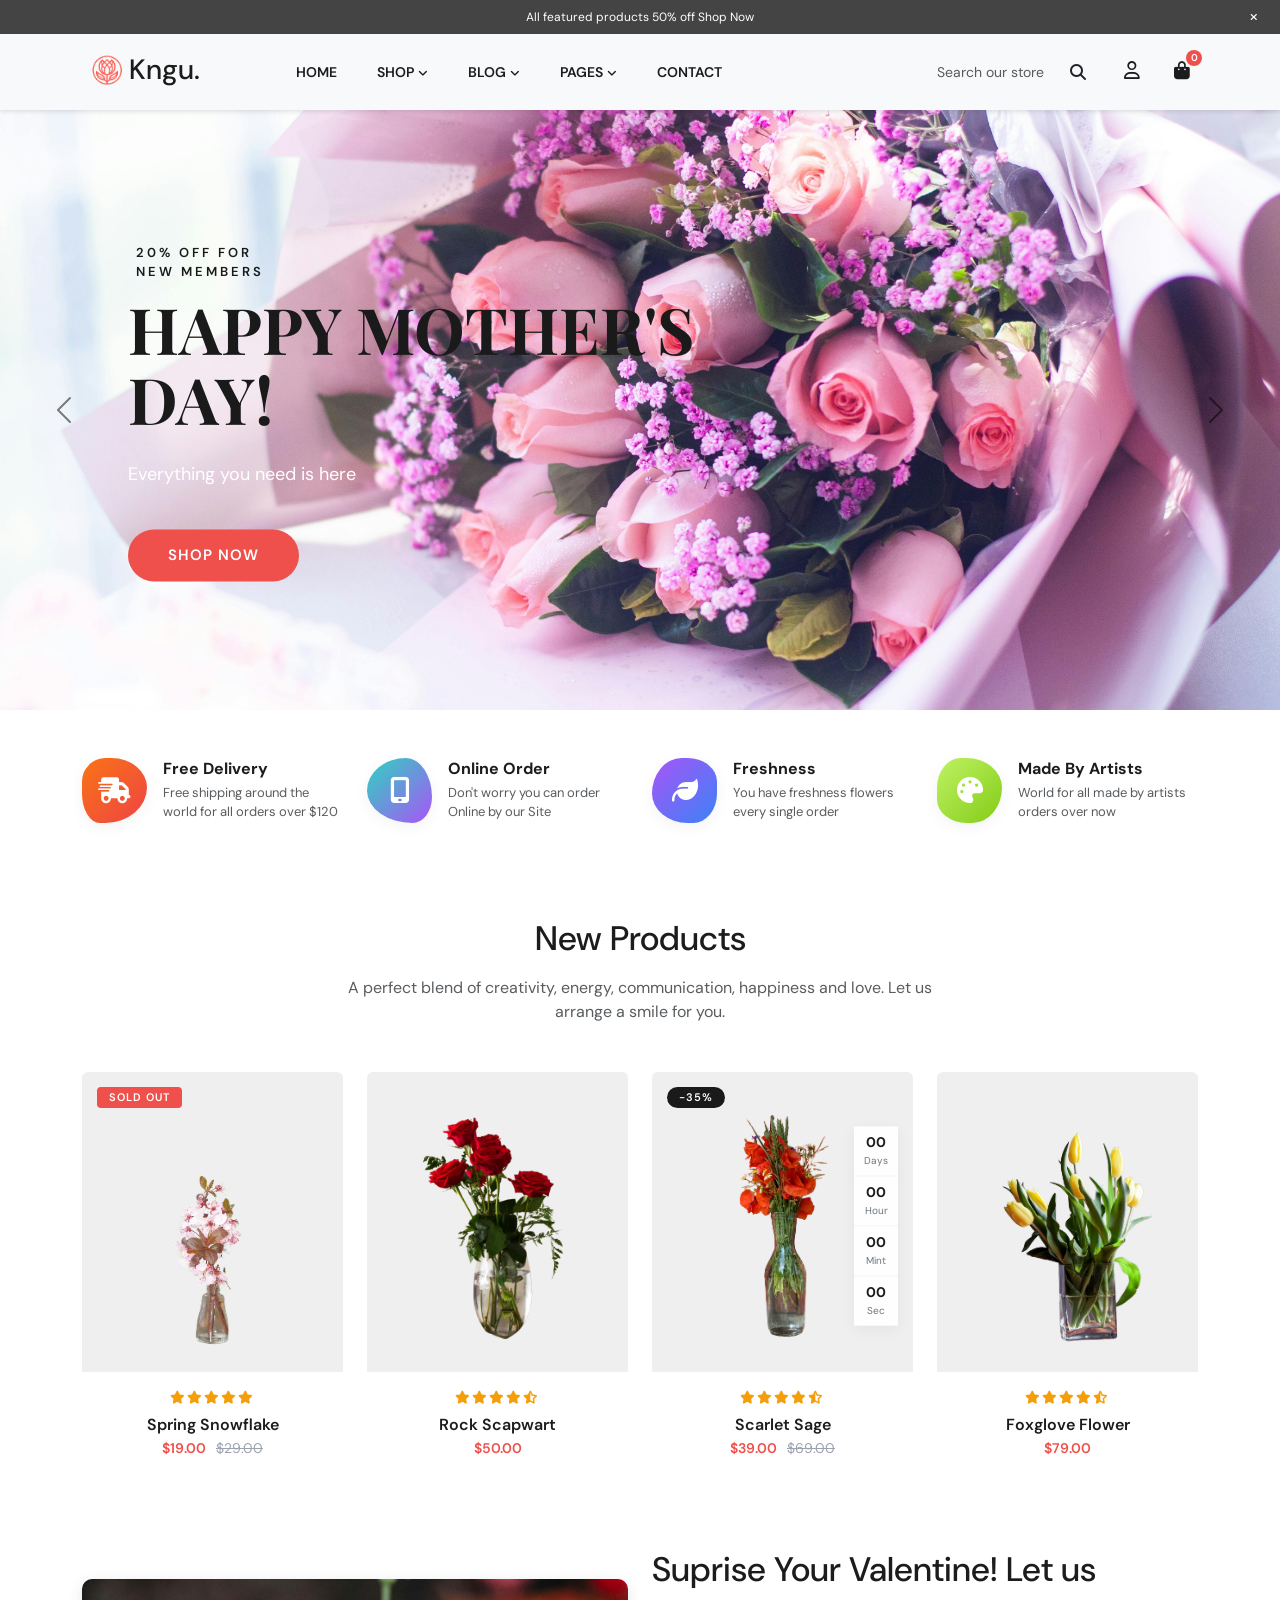
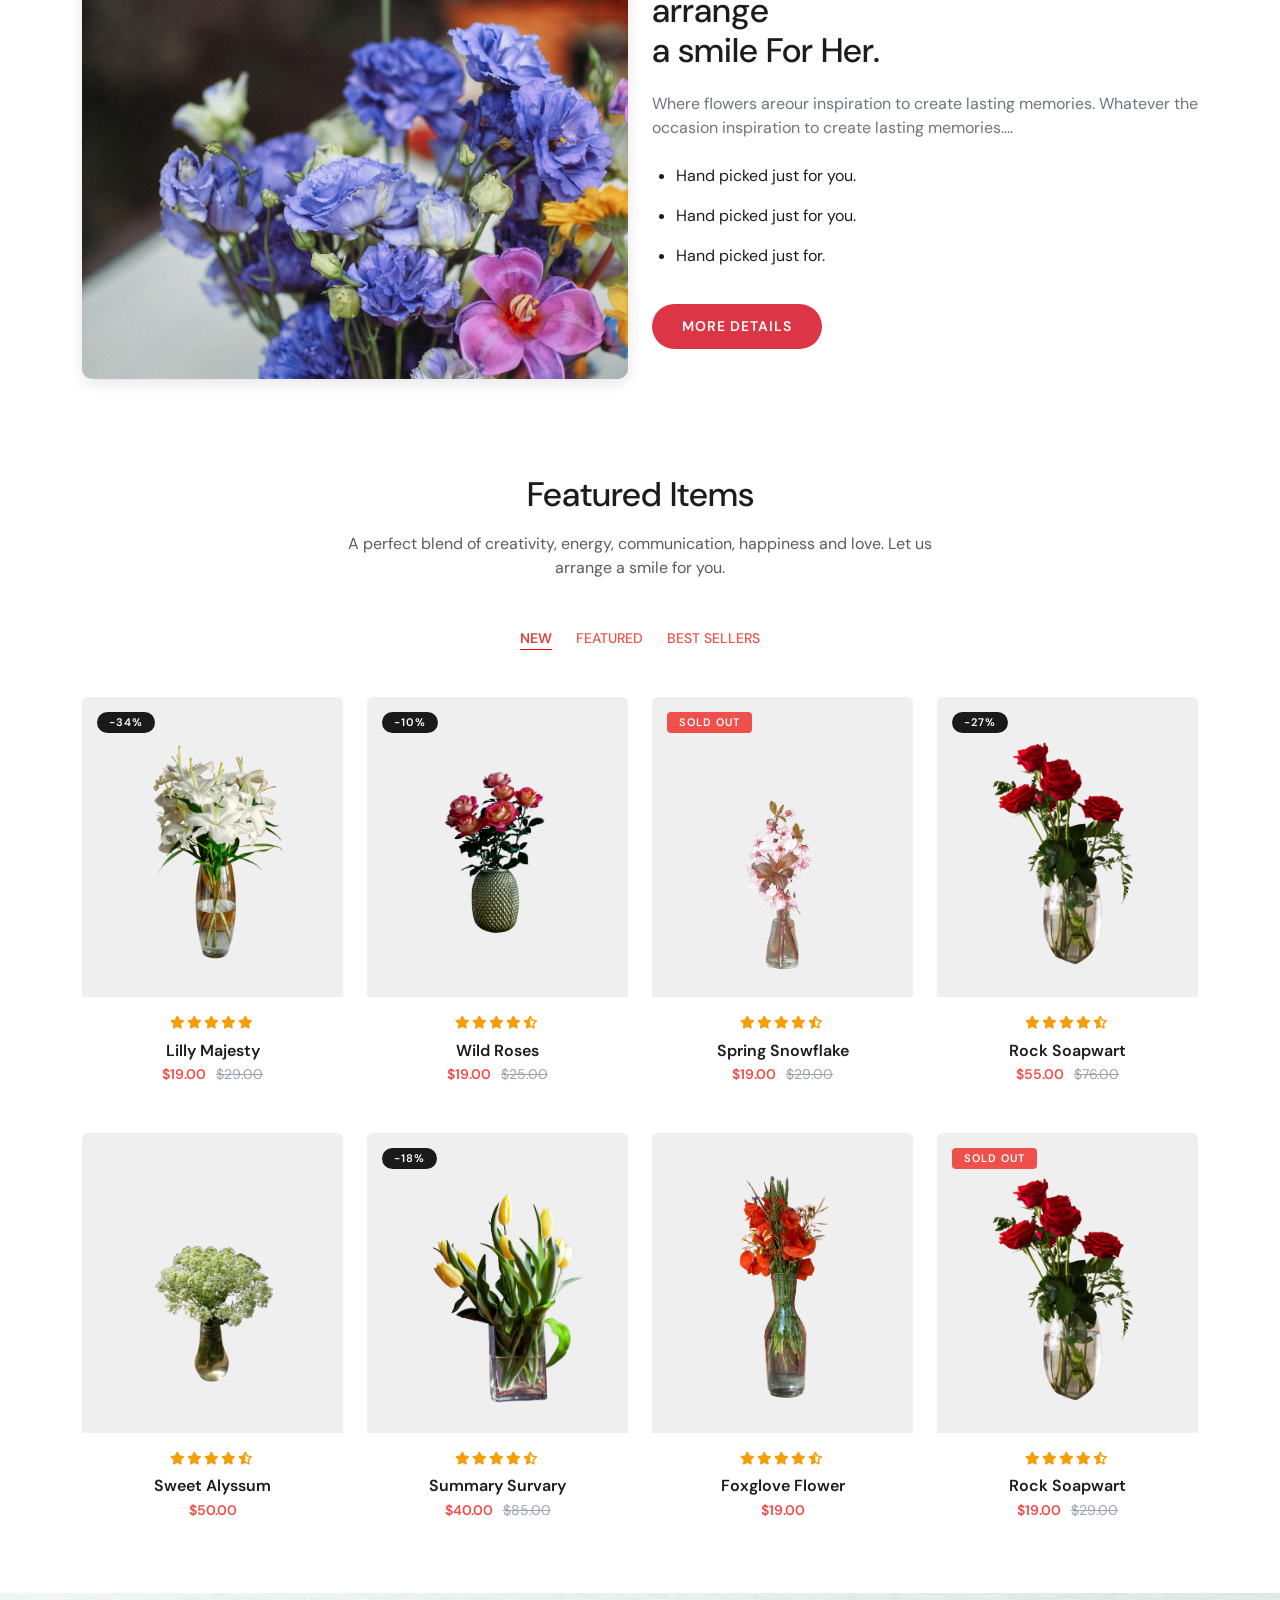
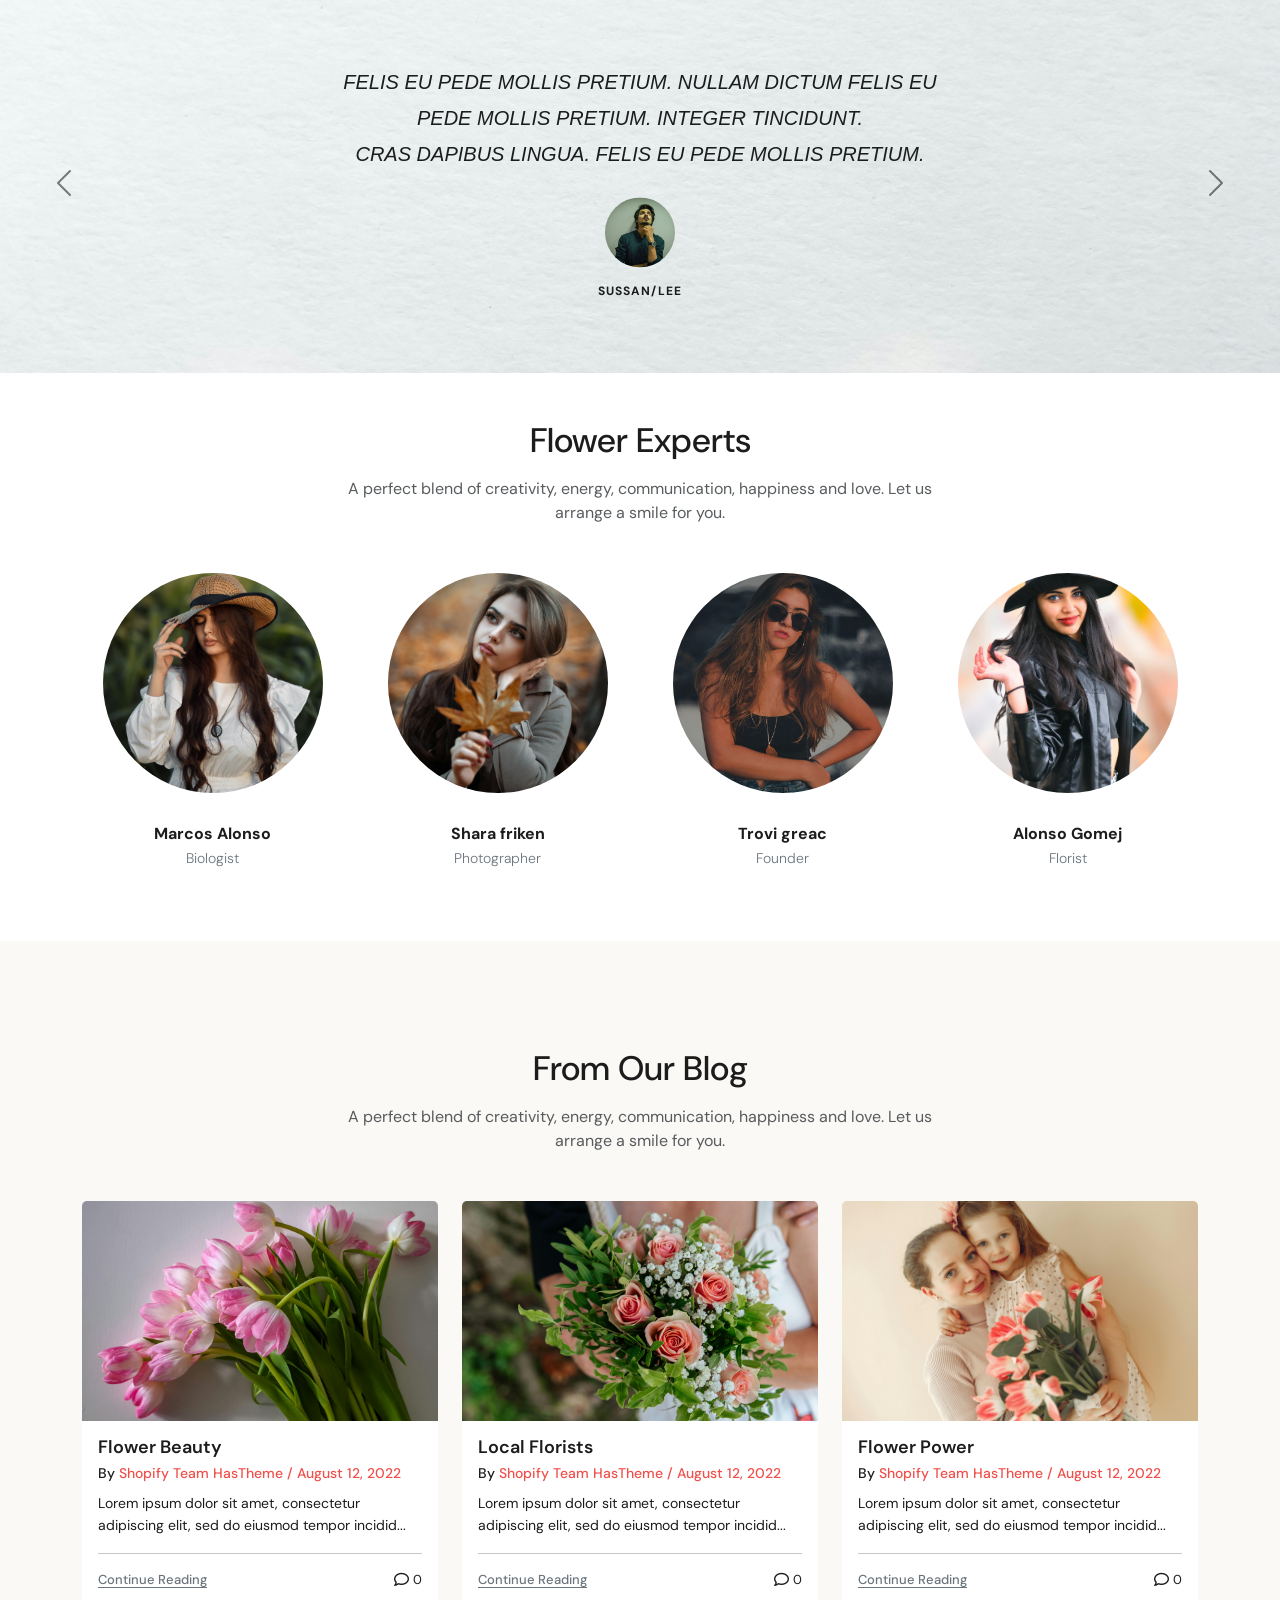
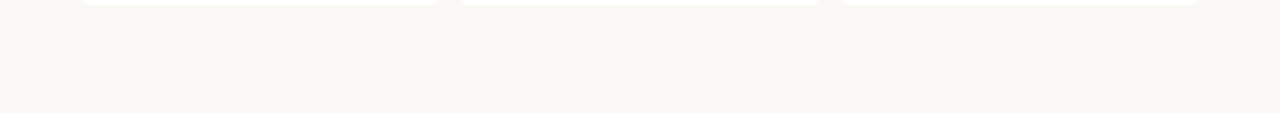
==== commit 48ab5807: "Adding Blog section" ====
--- a/index.html
+++ b/index.html
@@ -485,6 +485,74 @@
         </div>
     </section>
 
+    <section class="blog">
+        <div class="container py-5">
+            <div class="text-center mb-5">
+                <h2 class="product-title mb-3">From Our Blog</h2>
+                <p class="product-description mb-0 text-muted mx-auto">A perfect blend of creativity, energy, communication, happiness and love. Let us<br> arrange a smile for you.</p>
+            </div>
+
+            <div class="row g-4">
+                <div class="col-md-4">
+                    <div class="card blog-card border-0">
+                        <img src="images/image 01.jpg" class="card-img-top blog-img" alt="Flower Beauty">
+                        <div class="card-body p-3">
+                            <h5 class="card-title mb-1">Flower Beauty</h5>
+                            <p class="card-text mb-2">By <span class="blog-author">Shopify Team HasTheme / August 12, 2022</span></p>
+                            <p class="card-description mb-2">Lorem ipsum dolor sit amet, consectetur adipiscing elit, sed do eiusmod tempor incidid...</p>
+                            <hr>
+                            <div class="d-flex justify-content-between align-items-center">
+                                <a href="#read-more" class="blog-link text-decoration-none">Continue Reading</a>
+                                <span class="blog-comment">
+                                    <i class="far fa-comment"></i>
+                                    <span class="comment-count">0</span>
+                                </span>
+                            </div>
+                        </div>
+                    </div>
+                </div>
+
+                <div class="col-md-4">
+                    <div class="card blog-card border-0">
+                        <img src="images/blog 01.jpg" class="card-img-top blog-img" alt="Local Florists">
+                        <div class="card-body p-3">
+                            <h5 class="card-title mb-1">Local Florists</h5>
+                            <p class="card-text mb-2">By <span class="blog-author">Shopify Team HasTheme / August 12, 2022</span></p>
+                            <p class="card-description mb-2">Lorem ipsum dolor sit amet, consectetur adipiscing elit, sed do eiusmod tempor incidid...</p>
+                            <hr>
+                            <div class="d-flex justify-content-between align-items-center">
+                                <a href="#read-more" class="blog-link text-decoration-none">Continue Reading</a>
+                                <span class="blog-comment">
+                                    <i class="far fa-comment"></i>
+                                    <span class="comment-count">0</span>
+                                </span>
+                            </div>
+                        </div>
+                    </div>
+                </div>
+
+                <div class="col-md-4">
+                    <div class="card blog-card border-0">
+                        <img src="images/blog 02.jpg" class="card-img-top blog-img" alt="Flower Power">
+                        <div class="card-body p-3">
+                            <h5 class="card-title mb-1">Flower Power</h5>
+                            <p class="card-text mb-2">By <span class="blog-author">Shopify Team HasTheme / August 12, 2022</span></p>
+                            <p class="card-description mb-2">Lorem ipsum dolor sit amet, consectetur adipiscing elit, sed do eiusmod tempor incidid...</p>
+                            <hr>
+                            <div class="d-flex justify-content-between align-items-center">
+                                <a href="#read-more" class="blog-link text-decoration-none">Continue Reading</a>
+                                <span class="blog-comment">
+                                    <i class="far fa-comment"></i>
+                                    <span class="comment-count">0</span>
+                                </span>
+                            </div>
+                        </div>
+                    </div>
+                </div>
+            </div>
+        </div>
+    </section>
+
     <script src="https://cdn.jsdelivr.net/npm/bootstrap@5.3.8/dist/js/bootstrap.bundle.min.js"></script>
     <script src="script.js"></script>
 </body>
--- a/style.css
+++ b/style.css
@@ -507,3 +507,70 @@
     color: var(--muted-text) !important;
     font-weight: 300;
 }
+
+/*Blog section*/
+.blog {
+    background-color: var(--section-bg);
+    padding: 60px 0;
+}
+
+.blog-img {
+    height: 220px;
+    object-fit: cover;
+    width: 100%;
+}
+
+.blog .card-text {
+    font-size: 14px;
+    color: var(--dark-text) !important;
+    font-weight: 500;
+}
+
+.blog .card-title {
+    font-size: 18px;
+    font-weight: 600;
+    color: var(--dark-text);
+}
+
+.blog .blog-author {
+    font-size: 14px;
+    color: var(--primary-color);
+    font-weight: 500;
+    margin: 20px 0;
+}
+
+.card-description {
+    font-size: 14px;
+    color: var(--dark-text);
+    line-height: 1.6;
+}
+
+.blog-link {
+    font-size: 13px;
+    font-weight: 500;
+    color: var(--muted-text) !important;
+    text-decoration: underline !important;
+    text-underline-offset: 3px;
+    transition: color 0.2s ease;
+}
+
+.blog-link:hover {
+    color: var(--primary-color);
+}
+
+.blog-comment {
+    font-size: 13px;
+    color: var(--dark-text) !important;
+    display: flex;
+    align-items: center;
+    gap: 4px;
+}
+
+.blog-comment i {
+    font-size: 15px;
+}
+
+.comment-count {
+    font-size: 13px;
+    color: var(--dark-text);
+}
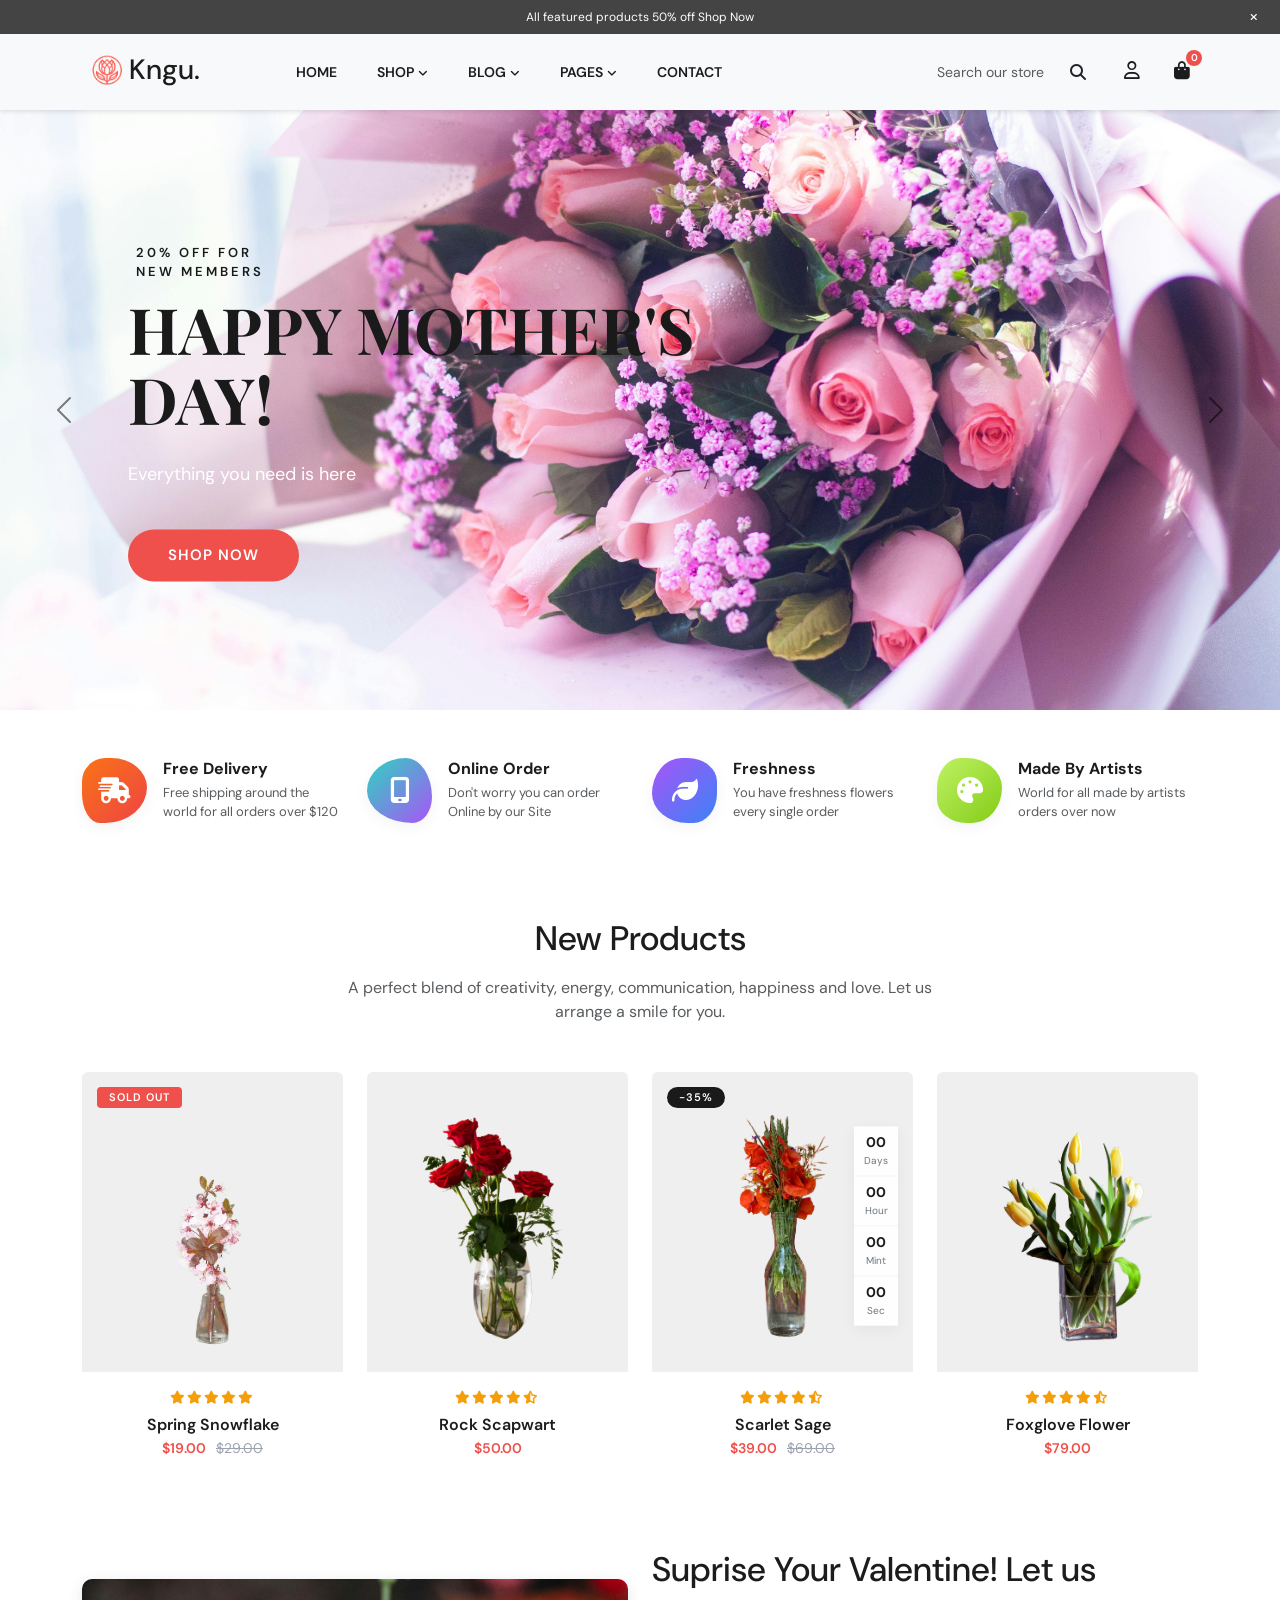
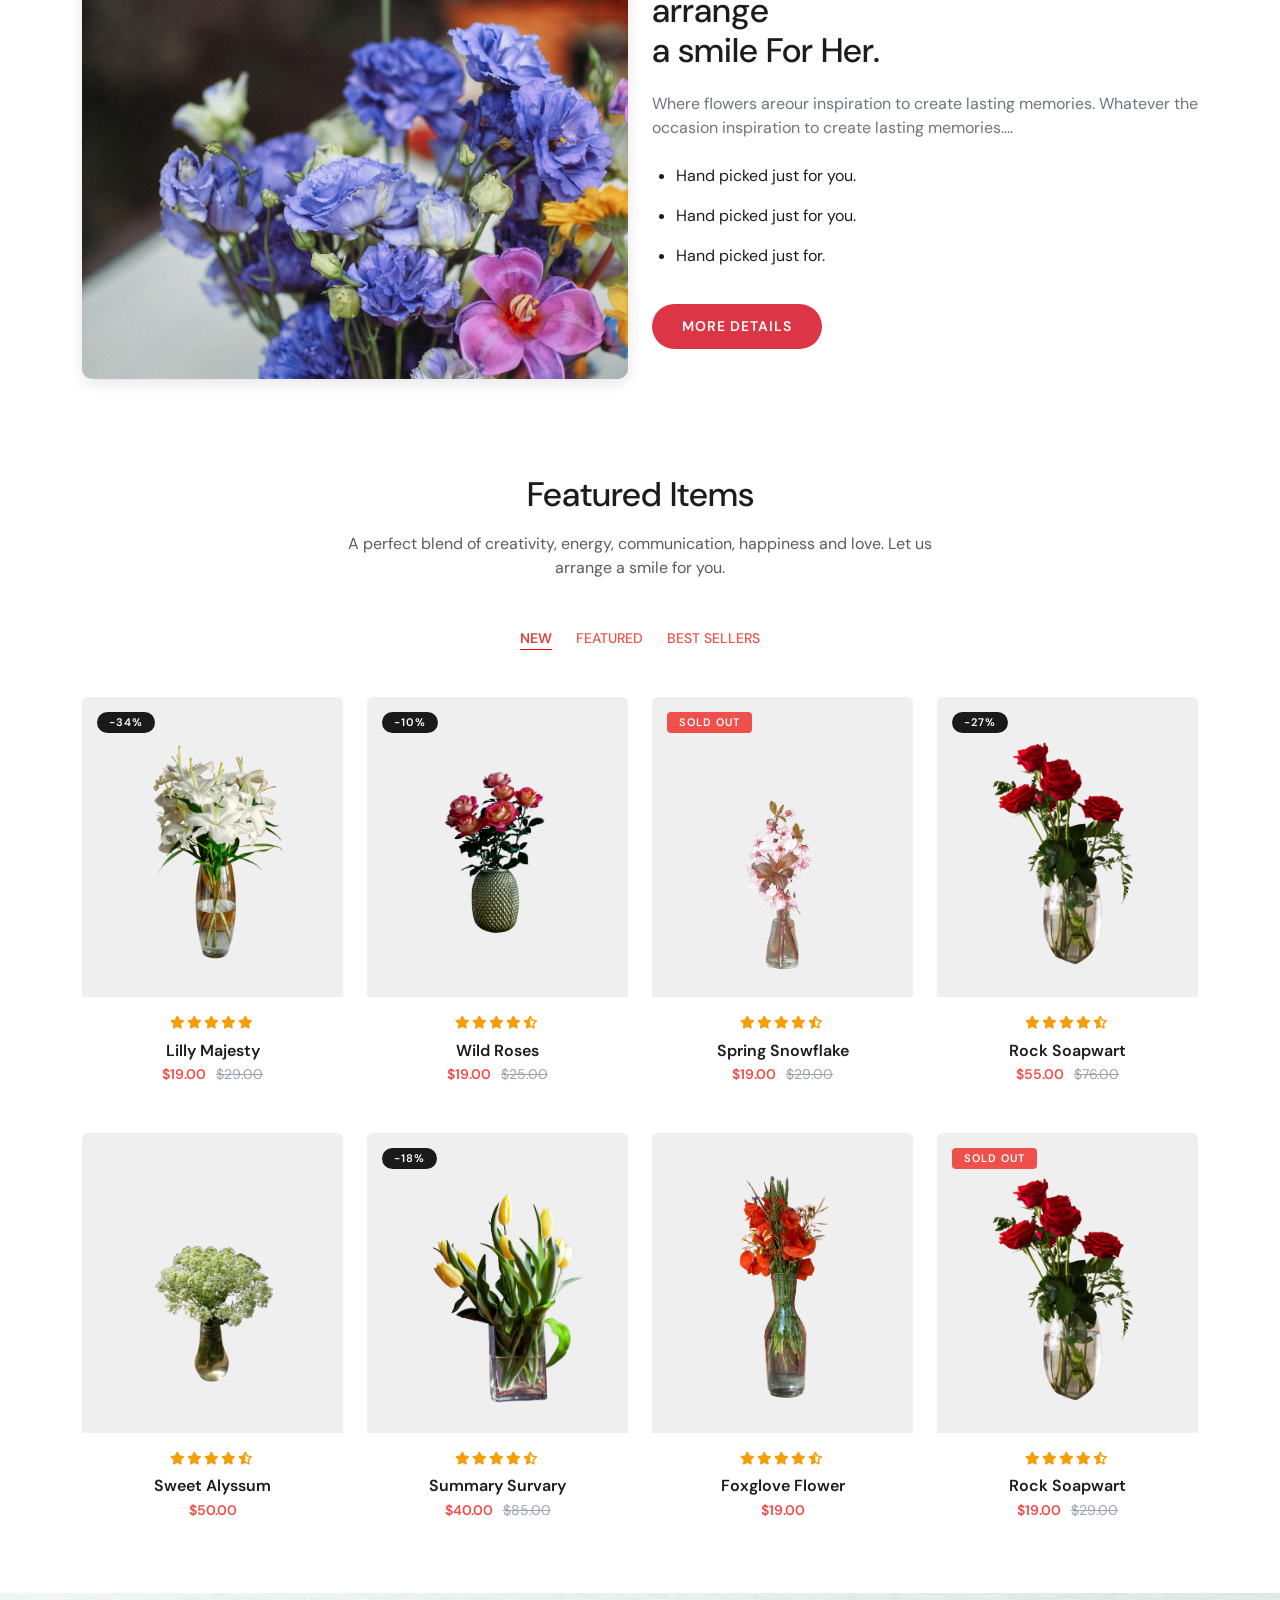
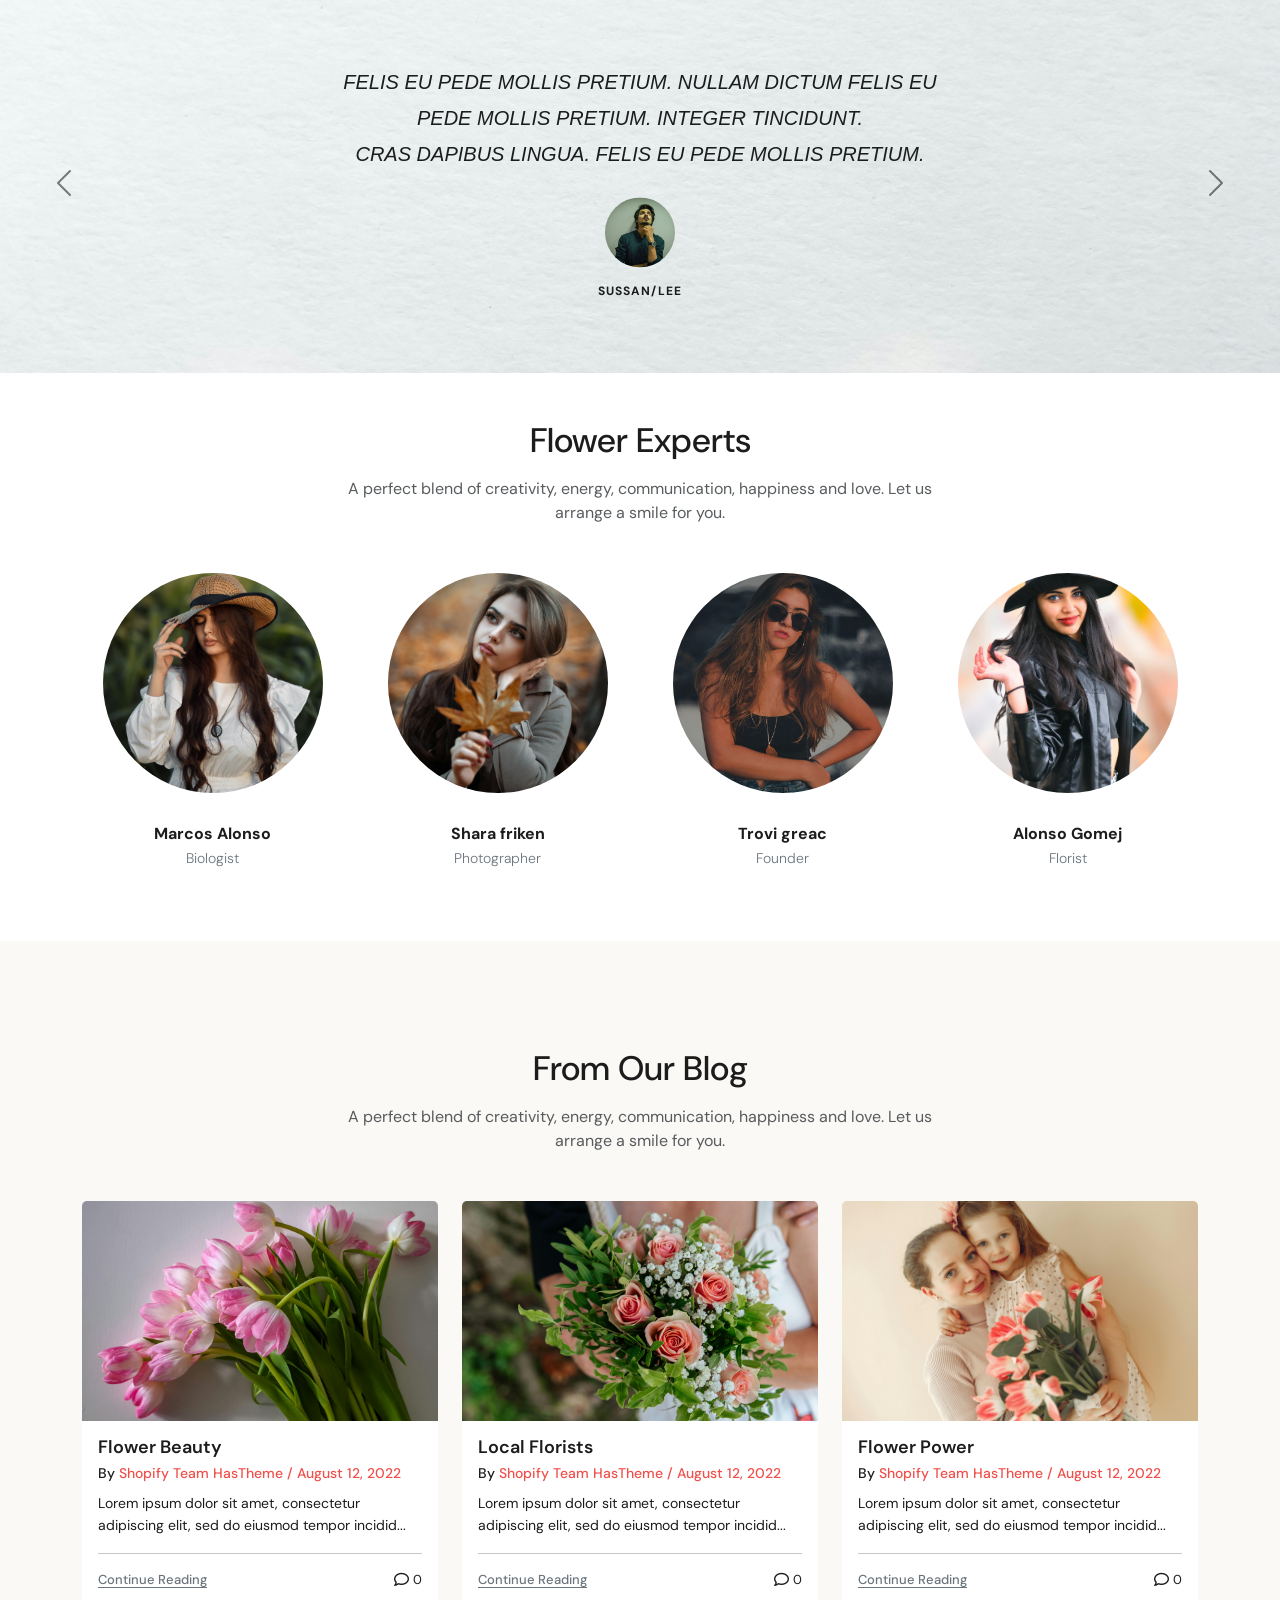
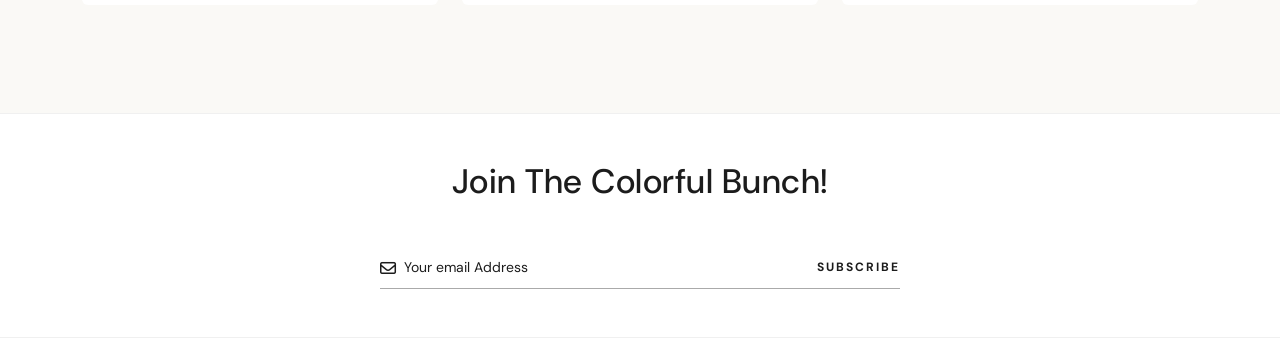
==== commit c16331fb: "Adding Newsletter Section" ====
--- a/index.html
+++ b/index.html
@@ -553,6 +553,23 @@
         </div>
     </section>
 
+    <section class="newsletter bg-white py-5">
+        <div class="container">
+            <div class="row justify-content-center">
+                <div class="news col-lg-6 col-md-8 col-12 text-center">
+                    <h2 class="newsletter-title">Join The Colorful Bunch!</h2>
+                    <form class="newsletter-form d-flex align-items-end justify-content-center gap-3 mt-4" onsubmit="return false;">
+                        <div class="newsletter-input-wrapper flex-grow-1 d-flex align-items-center gap-2">
+                            <i class="far fa-envelope newsletter-icon"></i>
+                            <input type="email" class="newsletter-input" placeholder="Your email Address" aria-label="Email address" required>
+                            <button type="submit" class="newsletter-btn">Subscribe</button>
+                        </div>
+                    </form>
+                </div>
+            </div>
+        </div>
+    </section>
+
     <script src="https://cdn.jsdelivr.net/npm/bootstrap@5.3.8/dist/js/bootstrap.bundle.min.js"></script>
     <script src="script.js"></script>
 </body>
--- a/style.css
+++ b/style.css
@@ -555,7 +555,7 @@
 }
 
 .blog-link:hover {
-    color: var(--primary-color);
+    color: var(--primary-color)!important;
 }
 
 .blog-comment {
@@ -573,4 +573,68 @@
 .comment-count {
     font-size: 13px;
     color: var(--dark-text);
+}
+
+/* Newsletter Section */
+.newsletter {
+    padding: 80px 0 100px;
+    border-top: 1px solid #f0f0f0;
+    border-bottom: 1px solid #f0f0f0;
+}
+
+.newsletter-title {
+    font-size: 34px;
+    font-weight: 500;
+    color: var(--dark-text);
+    margin-bottom: 50px;
+    letter-spacing: 0.5px;
+}
+
+.newsletter-form {
+    max-width: 520px;
+    margin: 0 auto;
+}
+
+.newsletter-input-wrapper {
+    border-bottom: 1px solid #aaaaaa;
+    padding-bottom: 6px;
+}
+
+.newsletter-input {
+    border: none;
+    outline: none;
+    background: transparent;
+    font-size: 14px;
+    color: var(--dark-text);
+    width: 100%;
+    padding: 4px 0;
+}
+
+.newsletter-input::placeholder {
+    color: var(--dark-text);
+    font-size: 14px;
+}
+
+.newsletter-btn {
+    background: transparent;
+    border: none;
+    font-size: 12px;
+    font-weight: 700;
+    letter-spacing: 2px;
+    text-transform: uppercase;
+    color: var(--dark-text);
+    padding: 4px 0 6px;
+    cursor: pointer;
+    white-space: nowrap;
+    transition: color 0.3s ease, border-color 0.3s ease;
+}
+
+.newsletter-btn:hover {
+    color: var(--primary-color);
+    border-bottom-color: var(--primary-color);
+}
+
+.newsletter-input:focus {
+    outline: none;
+    box-shadow: none;
 }
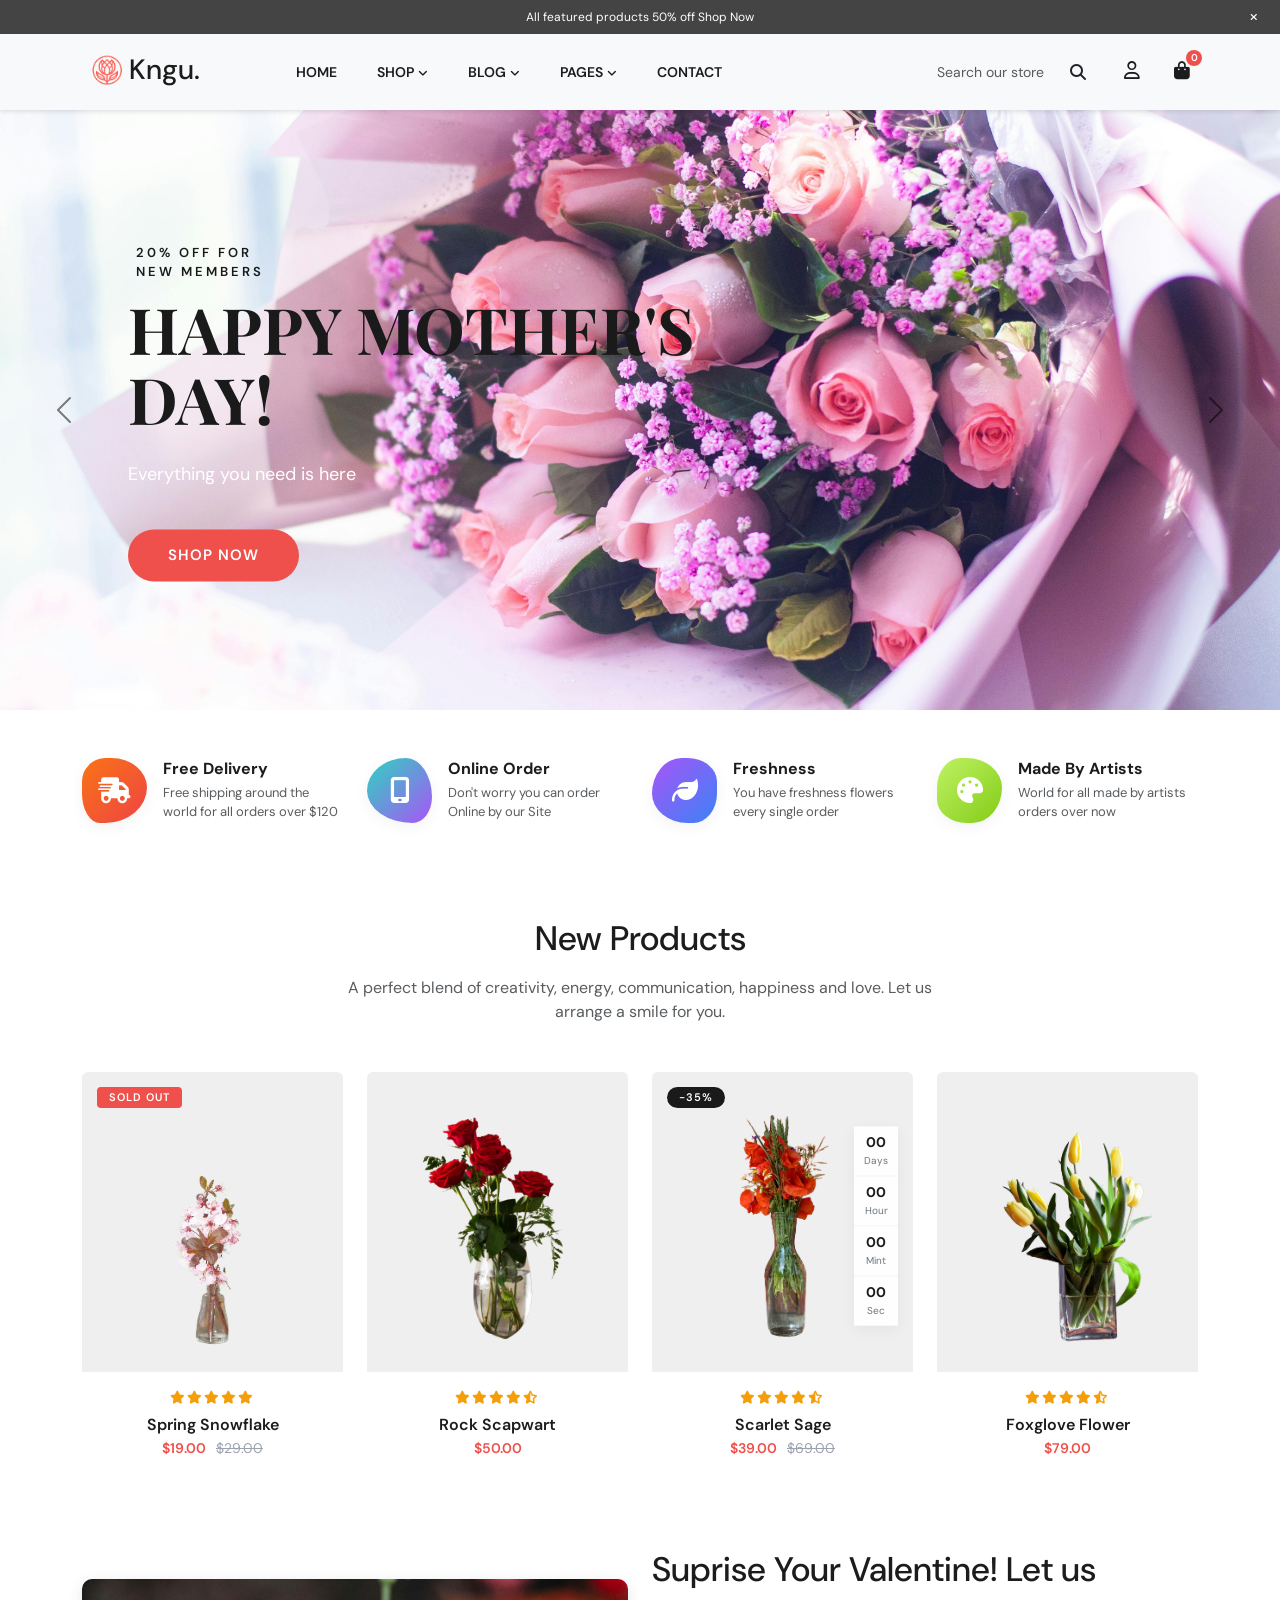
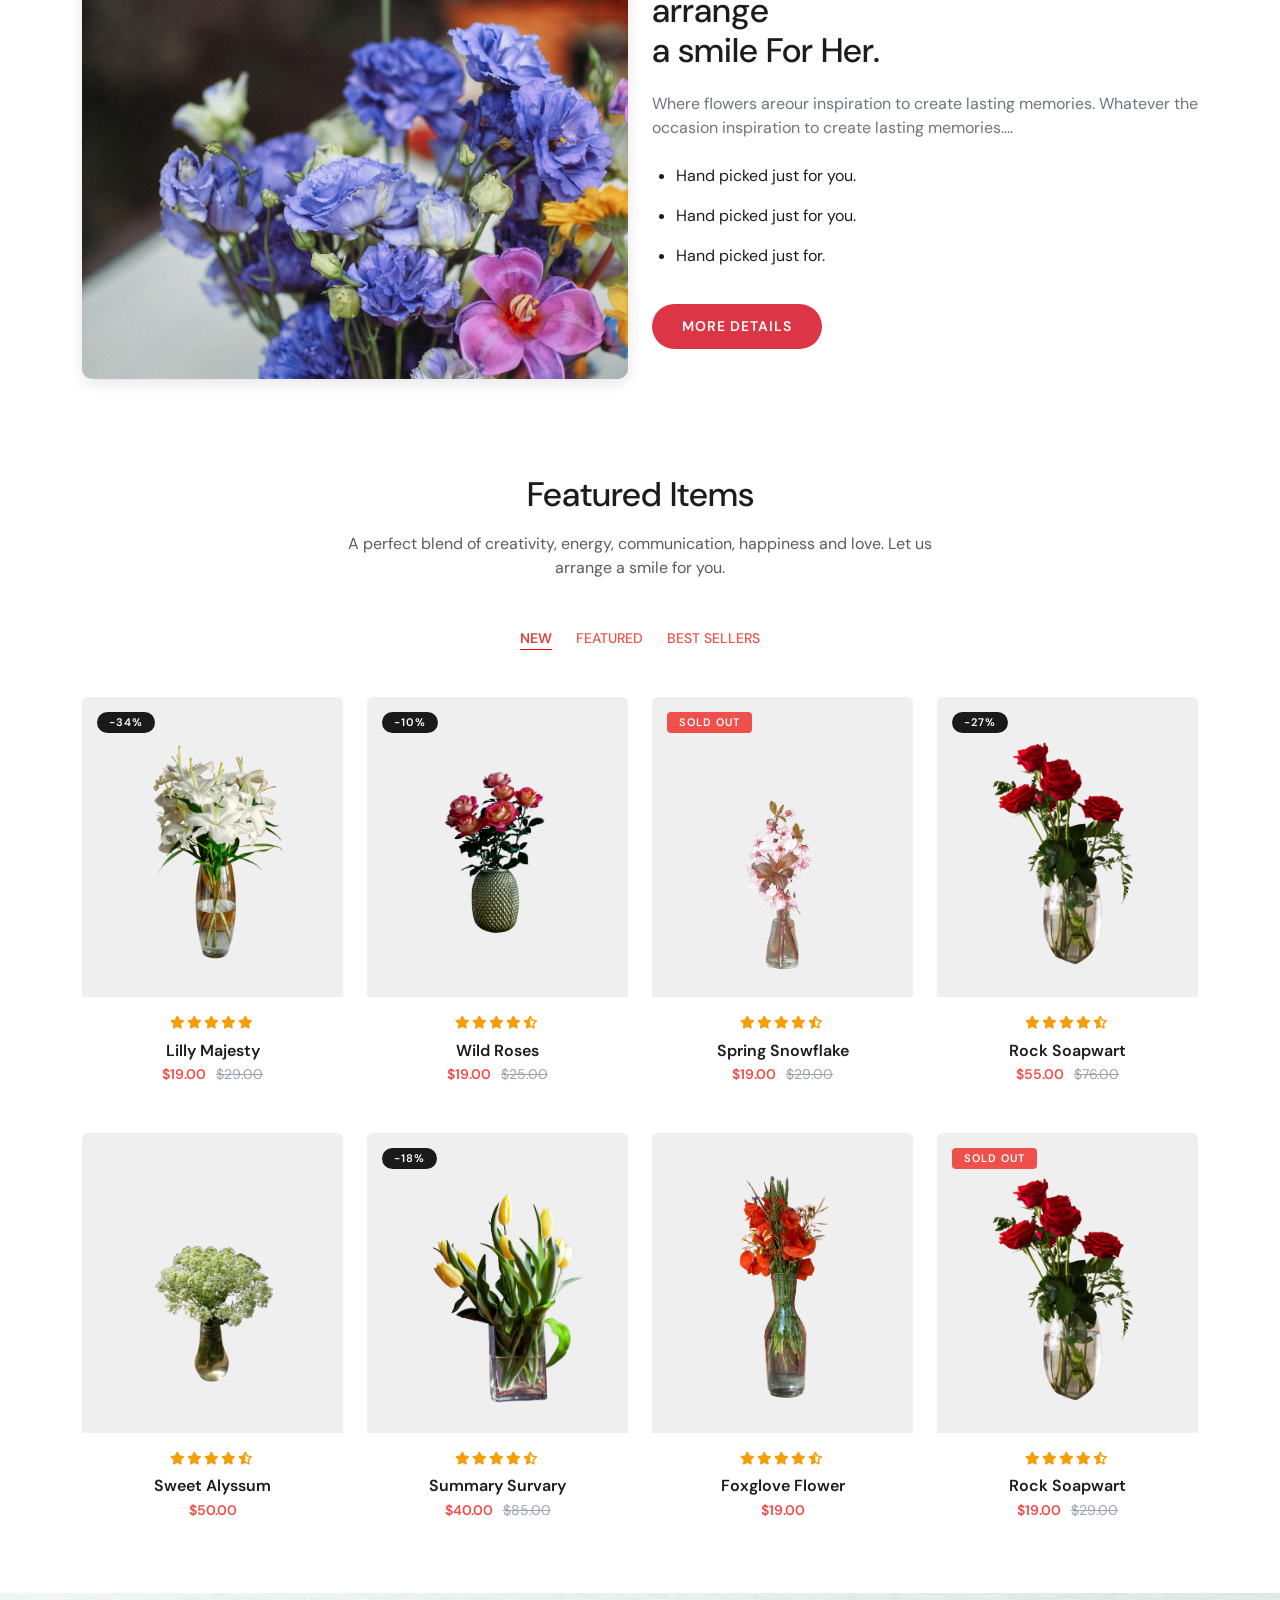
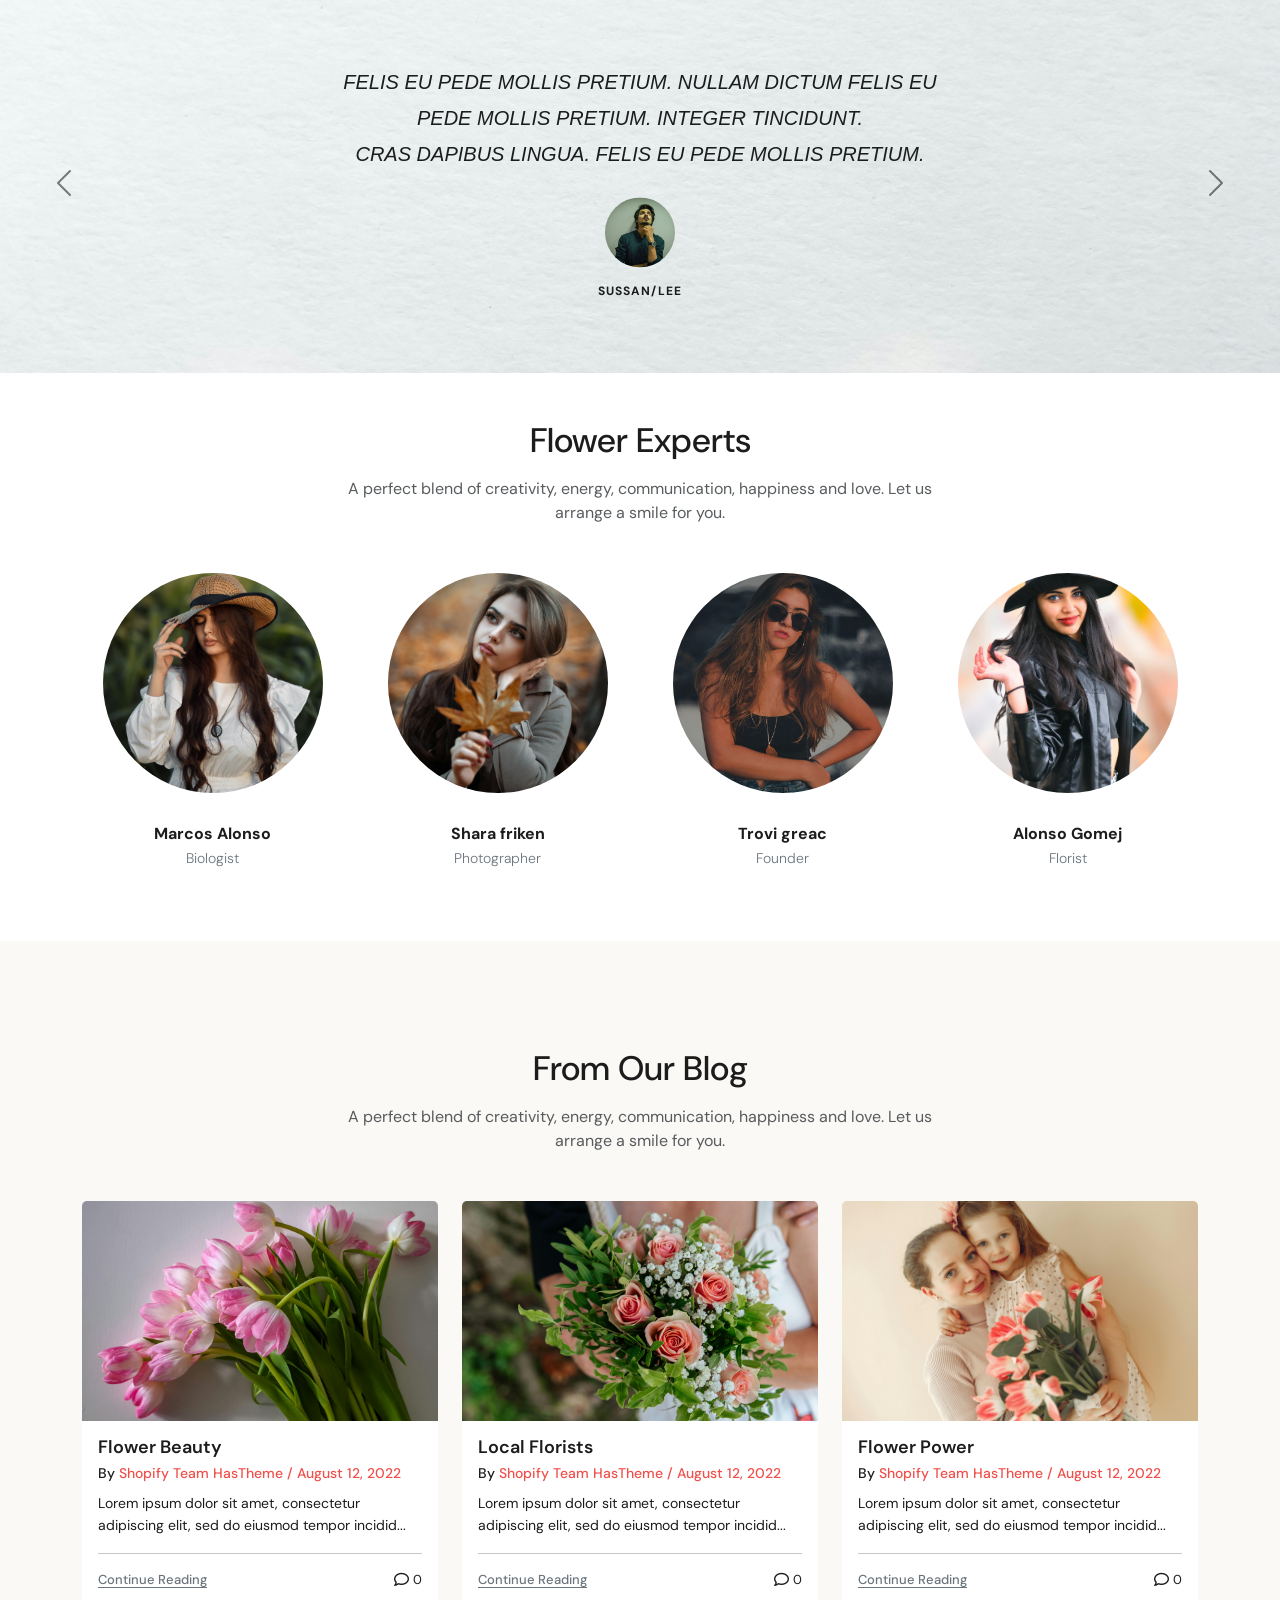
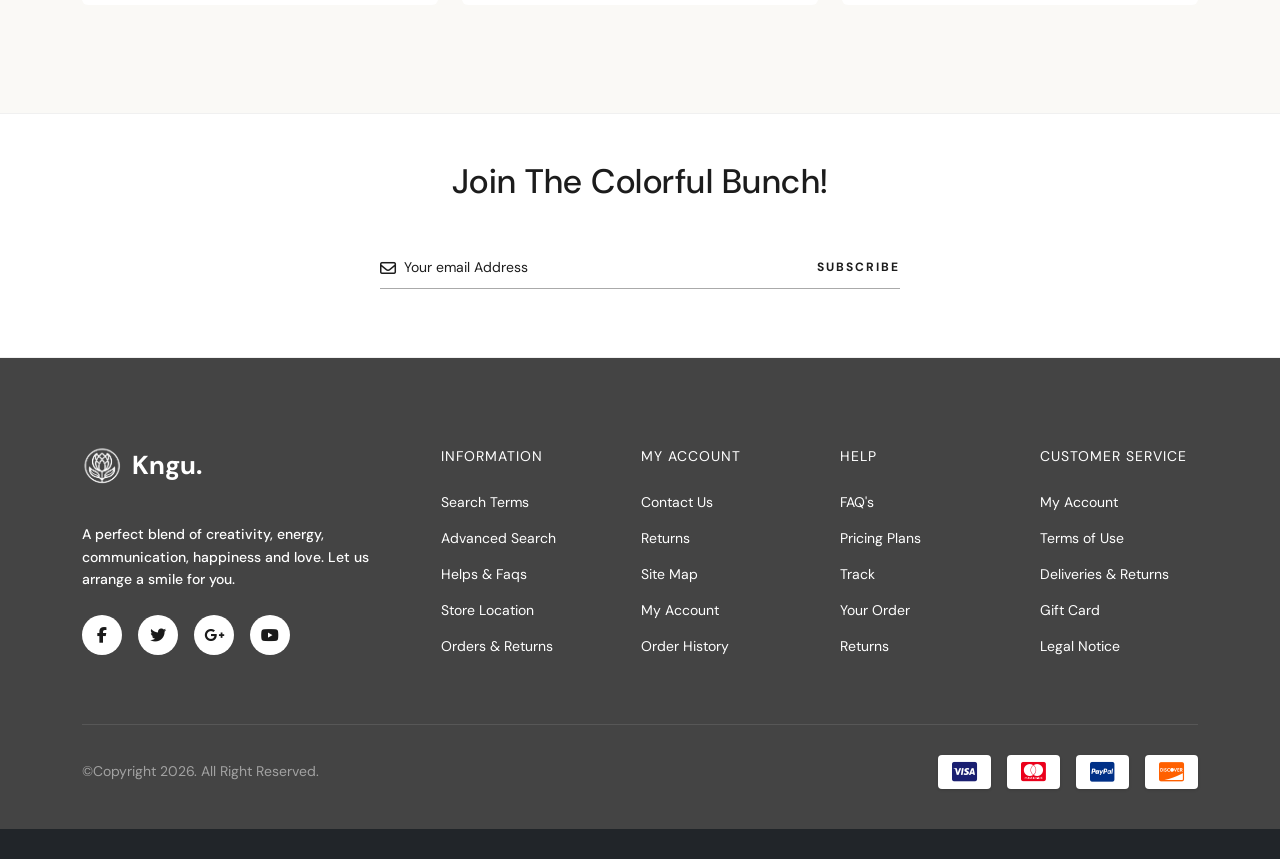
==== commit b7d9a639: "Adding Footer Section" ====
--- a/index.html
+++ b/index.html
@@ -570,6 +570,80 @@
         </div>
     </section>
 
+    <footer class="footer text-white">
+        <div class="container text-left">
+            <div class="row">
+                <div class="col-lg-3 col-md-6 mb-4">
+                    <a href="#" class="footer-title d-inline-block"><img src="images/logo-footer.png" alt="Kngu" class="footer-logo">Kngu.</a>
+                    <p class="footer-description">A perfect blend of creativity, energy,<br> communication, happiness and love. Let us<br> arrange a smile for you.</p>
+                    <div class="social-icons d-flex gap-3 mt-3">
+                        <a href="#" class="social-icon text-dark"><i class="fab fa-facebook-f"></i></a>
+                        <a href="#" class="social-icon text-dark"><i class="fab fa-twitter"></i></a>
+                        <a href="#" class="social-icon text-dark"><i class="fab fa-google-plus-g"></i></a>
+                        <a href="#" class="social-icon text-dark"><i class="fab fa-youtube"></i></a>
+                    </div>
+                </div>
+
+                <div class="col-lg-3 col-md-6 mb-4">
+                    <h5 class="footer-heading">Information</h5>
+                    <ul class="footer-links list-unstyled">
+                        <li><a href="#" class="text-decoration-none text-white">Search Terms</a></li>
+                        <li><a href="#" class="text-decoration-none text-white">Advanced Search</a></li>
+                        <li><a href="#" class="text-decoration-none text-white">Helps & Faqs</a></li>
+                        <li><a href="#" class="text-decoration-none text-white">Store Location</a></li>
+                        <li><a href="#" class="text-decoration-none text-white">Orders & Returns</a></li>
+                    </ul>
+                </div>
+
+                <div class="col-lg-3 col-md-6 mb-4">
+                    <h5 class="footer-heading">My Account</h5>
+                    <ul class="footer-links list-unstyled">
+                        <li><a href="#" class="text-decoration-none text-white">Contact Us</a></li>
+                        <li><a href="#" class="text-decoration-none text-white">Returns</a></li>
+                        <li><a href="#" class="text-decoration-none text-white">Site Map</a></li>
+                        <li><a href="#" class="text-decoration-none text-white">My Account</a></li>
+                        <li><a href="#" class="text-decoration-none text-white">Order History</a></li>
+                    </ul>
+                </div>
+
+                <div class="col-lg-3 col-md-6 mb-4">
+                    <h5 class="footer-heading">Help</h5>
+                    <ul class="footer-links list-unstyled">
+                        <li><a href="#" class="text-decoration-none text-white">FAQ's</a></li>
+                        <li><a href="#" class="text-decoration-none text-white">Pricing Plans</a></li>
+                        <li><a href="#" class="text-decoration-none text-white">Track</a></li>
+                        <li><a href="#" class="text-decoration-none text-white">Your Order</a></li>
+                        <li><a href="#" class="text-decoration-none text-white">Returns</a></li>
+                    </ul>
+                </div>
+
+                <div class="col-lg-3 col-md-6 mb-4">
+                    <h5 class="footer-heading">Customer Service</h5>
+                    <ul class="footer-contact list-unstyled">
+                        <li><a href="#" class="text-decoration-none text-white">My Account</a></li>
+                        <li><a href="#" class="text-decoration-none text-white">Terms of Use</a></li>
+                        <li><a href="#" class="text-decoration-none text-white">Deliveries & Returns</a></li>
+                        <li><a href="#" class="text-decoration-none text-white">Gift Card</a></li>
+                        <li><a href="#" class="text-decoration-none text-white">Legal Notice</a></li>
+                    </ul>
+                </div>
+            </div>
+
+            <div class="footer-bottom text-left mt-4">
+                <p class="mb-0">&copy;Copyright 2026. All Right Reserved.</p>
+                <div class="payment-icons d-flex gap-3 mt-2">
+                    <i class="fab fa-cc-visa"></i>
+                    <i class="fab fa-cc-mastercard"></i>
+                    <i class="fab fa-cc-paypal"></i>
+                    <i class="fab fa-cc-discover"></i>
+                </div>
+            </div>
+        </div>
+
+        <div class="footer-final bg-dark">
+        </div>
+    </footer>
+
     <script src="https://cdn.jsdelivr.net/npm/bootstrap@5.3.8/dist/js/bootstrap.bundle.min.js"></script>
     <script src="script.js"></script>
 </body>
--- a/style.css
+++ b/style.css
@@ -577,9 +577,10 @@
 
 /* Newsletter Section */
 .newsletter {
-    padding: 80px 0 100px;
+    padding: 40px 0 100px 0;
     border-top: 1px solid #f0f0f0;
     border-bottom: 1px solid #f0f0f0;
+
 }
 
 .newsletter-title {
@@ -592,7 +593,7 @@
 
 .newsletter-form {
     max-width: 520px;
-    margin: 0 auto;
+    margin: 20px auto;
 }
 
 .newsletter-input-wrapper {
@@ -637,4 +638,150 @@
 .newsletter-input:focus {
     outline: none;
     box-shadow: none;
+}
+
+/*footer section*/
+.footer {
+    padding: 80px 0 0px !important;
+    background-color: var(--bg-secondary);
+}
+
+@media (min-width: 992px) {
+    .footer .row {
+        display: flex;
+        flex-wrap: wrap;
+        justify-content: space-between;
+    }
+    
+    .footer .row > div[class*="col-"] {
+        width: 16% !important;
+        max-width: 16% !important;
+        flex: 0 0 16% !important;
+        margin-bottom: 0 !important;
+        text-align: left !important;
+        margin-top: 0 !important;
+    }
+    
+    .footer .row > div[class*="col-"]:first-child {
+        width: 30% !important;
+        max-width: 30% !important;
+        flex: 0 0 30% !important;
+    }
+}
+
+a.footer-title {
+    font-size: 26px;
+    font-weight: 700;
+    color: #ffffff !important;
+    text-decoration: none;
+    display: inline-flex;
+    align-items: center;
+    margin-bottom: 25px;
+}
+
+.footer-logo img, img.footer-logo {
+    height: 60px !important;
+    width: 60px !important;
+    object-fit: contain;
+    margin-left: -10px;
+}
+
+.footer-description {
+    font-size: 14px;
+    font-weight: 500;
+    line-height: 1.6;
+    color: var(--white-text);
+    margin-bottom: 25px;
+}
+
+.social-icons a {
+    background-color: var(--bg-light) !important;
+    color: #1a1a1a !important;
+    width: 40px;
+    height: 40px;
+    display: inline-flex;
+    align-items: center;
+    justify-content: center;
+    border-radius: 50%;
+    font-size: 16px;
+    transition: all 0.3s ease;
+    text-decoration: none;
+}
+
+.social-icons a:hover {
+    background-color: var(--primary-color) !important;
+    color: var(--white-text) !important;
+    transform: translateY(-3px);
+}
+
+.footer-heading {
+    font-size: 14px;
+    font-weight: 400;
+    margin-bottom: 25px;
+    margin-top: 10px;
+    text-transform: uppercase;
+    letter-spacing: 1px;
+    text-decoration: none !important;
+    display: inline-block;
+}
+
+.footer-links li, .footer-contact li {
+    margin-bottom: 12px;
+    list-style: none !important;
+}
+
+.footer-links a, .footer-contact a {
+    font-size: 14px;
+    transition: all 0.3s ease;
+    text-decoration: none !important;
+    display: inline-block;
+}
+
+.footer-links a:hover, .footer-contact a:hover {
+    color: var(--white-text);
+    transform: translateX(4px);
+}
+
+.footer-bottom {
+    border-top: 1px solid rgba(255, 255, 255, 0.1);
+    padding-top: 30px;
+    margin-top: 50px !important;
+}
+
+.footer-bottom p {
+    font-size: 14px;
+    color: rgba(255, 255, 255, 0.5) !important;
+}
+
+@media (min-width: 768px) {
+    .footer-bottom {
+        display: flex;
+        justify-content: space-between;
+        align-items: center;
+    }
+    .payment-icons {
+        margin-top: 0 !important;
+    }
+}
+
+.payment-icons i {
+    background-color: #ffffff;
+    padding: 6px 14px;
+    font-size: 22px;
+    border-radius: 4px;
+    display: inline-flex;
+    align-items: center;
+    justify-content: center;
+    box-shadow: 0 1px 3px rgba(0, 0, 0, 0.15);
+}
+
+.payment-icons .fa-cc-visa { color: #1A1F71; }
+.payment-icons .fa-cc-mastercard { color: #EB001B; }
+.payment-icons .fa-cc-paypal { color: #003087; }
+.payment-icons .fa-cc-discover { color: #FF6000; }
+
+.footer-final {
+    margin-top: 40px !important;
+    width: 100%;
+    height: 30px;
 }
